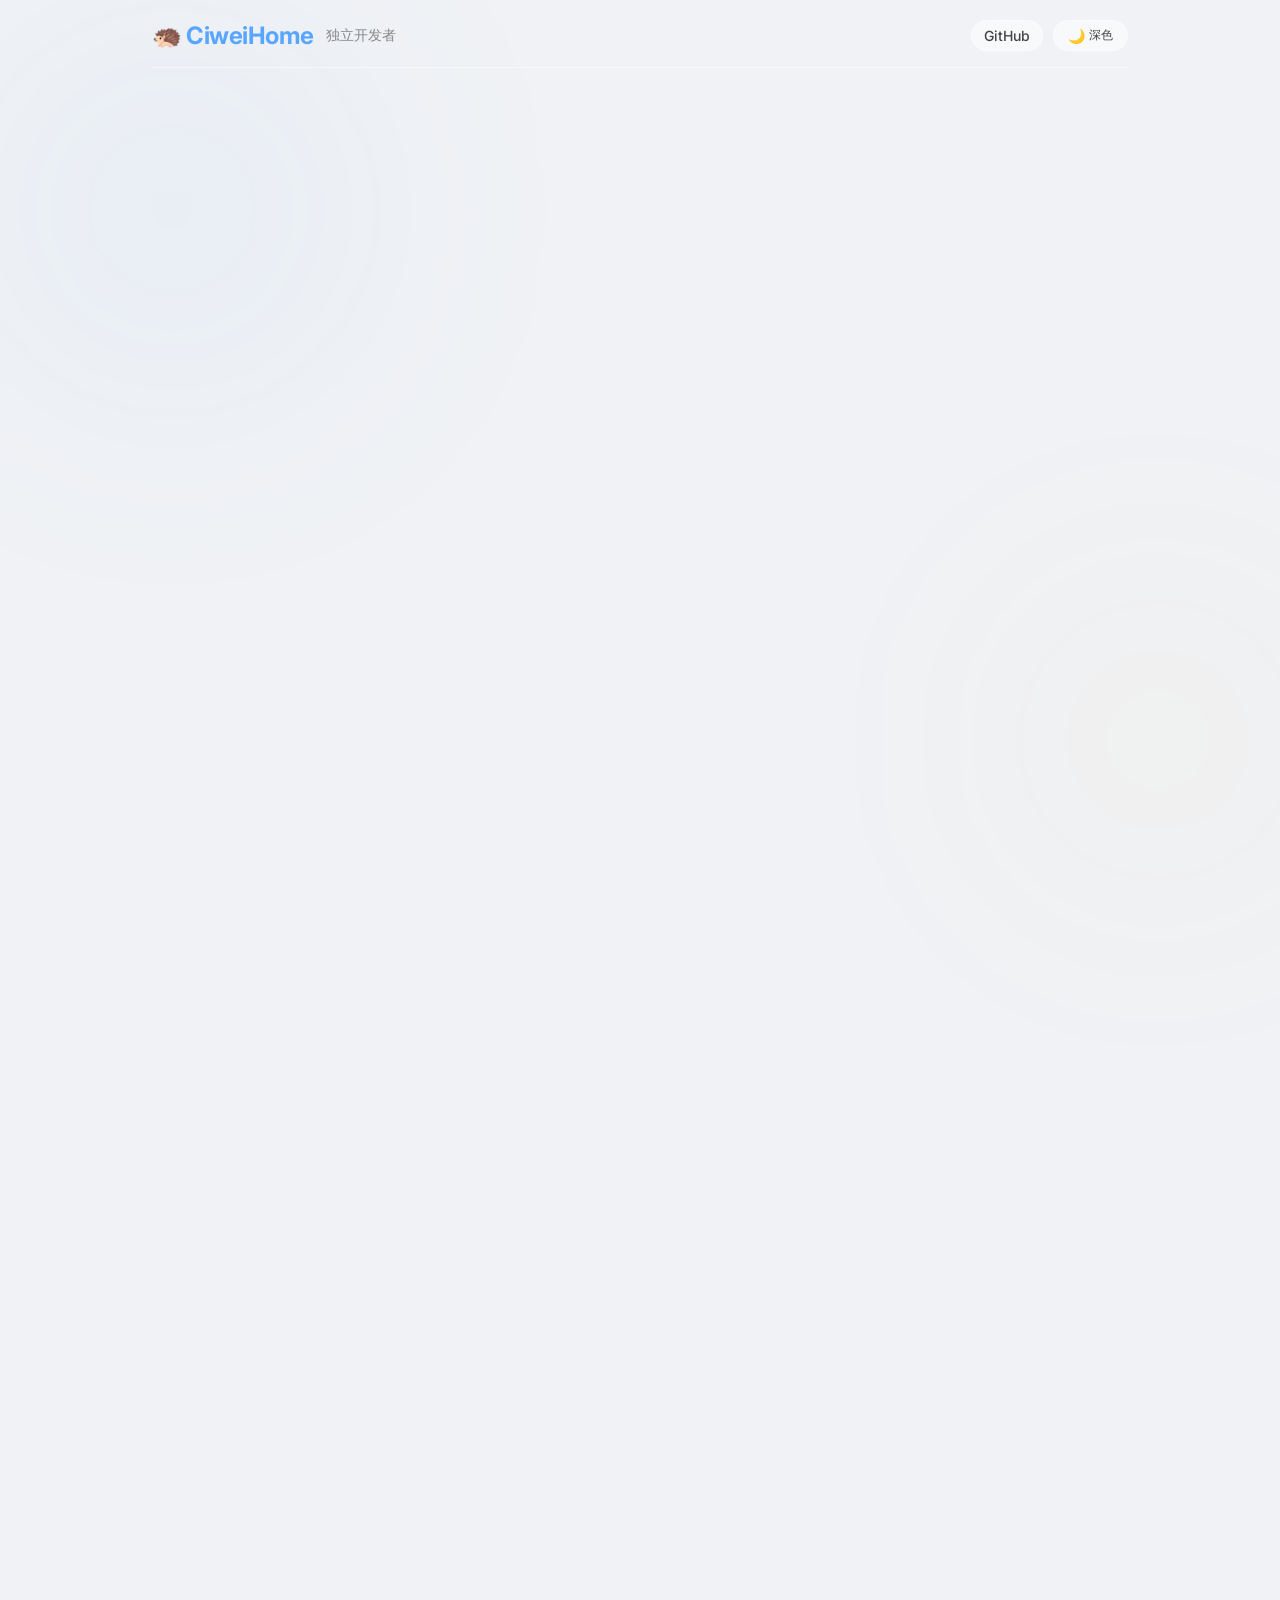
==== index.html @ 979242e8 "Add files via upload" ====
<!DOCTYPE html>
<html lang="zh-CN">
<head>
    <meta charset="UTF-8">
    <meta name="viewport" content="width=device-width, initial-scale=1.0">
    <title>CiweiHome</title>

    <link rel="preconnect" href="https://fonts.googleapis.com" />
    <link rel="preconnect" href="https://fonts.gstatic.com" crossorigin />
    <link href="https://fonts.googleapis.com/css2?family=Inter:opsz,wght@14..32,300;14..32,400;14..32,500;14..32,600;14..32,700&display=swap" rel="stylesheet" />

    <script src="https://cdnjs.cloudflare.com/ajax/libs/gsap/3.12.5/gsap.min.js" defer></script>
    <script src="https://cdnjs.cloudflare.com/ajax/libs/gsap/3.12.5/ScrollTrigger.min.js" defer></script>

    <style>
        :root {
            --bg-body: #f0f2f5;
            --text-primary: #1a1a2e;
            --text-secondary: #444;
            --text-muted: #888;
            --card-bg: rgba(255, 255, 255, 0.75);
            --card-border: rgba(255, 255, 255, 0.5);
            --card-shadow: 0 8px 32px rgba(0, 0, 0, 0.06);
            --card-hover-shadow: 0 16px 48px rgba(0, 0, 0, 0.10);
            --glass-bg: rgba(255, 255, 255, 0.5);
            --glass-border: rgba(255, 255, 255, 0.4);
            --accent: #58a6ff;
            --accent-glow: rgba(88, 166, 255, 0.25);
            --pinned-tag-bg: rgba(0, 0, 0, 0.06);
            --pinned-tag-text: #888;
            --radius-sm: 12px;
            --radius-md: 16px;
            --radius-lg: 24px;
            --transition-base: 0.3s cubic-bezier(0.4, 0, 0.2, 1);
            --transition-spring: 0.6s cubic-bezier(0.34, 1.56, 0.64, 1);
            --max-width: 1024px;
            --font-family: 'Inter', -apple-system, 'PingFang SC', 'Segoe UI', Roboto, sans-serif;
            --section-gap: 56px;
        }

        [data-theme="dark"] {
            --bg-body: #0a0a0f;
            --text-primary: #ffffff;
            --text-secondary: rgba(255, 255, 255, 0.75);
            --text-muted: rgba(255, 255, 255, 0.4);
            --card-bg: rgba(255, 255, 255, 0.05);
            --card-border: rgba(255, 255, 255, 0.06);
            --card-shadow: 0 8px 32px rgba(0, 0, 0, 0.3);
            --card-hover-shadow: 0 16px 48px rgba(0, 0, 0, 0.5);
            --glass-bg: rgba(255, 255, 255, 0.04);
            --glass-border: rgba(255, 255, 255, 0.06);
            --pinned-tag-bg: rgba(255, 255, 255, 0.06);
            --pinned-tag-text: rgba(255, 255, 255, 0.4);
        }

        * { margin: 0; padding: 0; box-sizing: border-box; }
        html { scroll-behavior: smooth; }

        body {
            font-family: var(--font-family);
            background: var(--bg-body);
            color: var(--text-primary);
            min-height: 100vh;
            padding-bottom: 20px;
            transition: background 0.5s cubic-bezier(0.22, 1, 0.36, 1),
                        color 0.5s cubic-bezier(0.22, 1, 0.36, 1);
            -webkit-font-smoothing: antialiased;
            overflow-x: hidden;
        }

        .bg-glow {
            position: fixed;
            top: 0;
            left: 0;
            width: 100%;
            height: 100%;
            z-index: 0;
            pointer-events: none;
        }
        .bg-glow::before,
        .bg-glow::after {
            content: '';
            position: absolute;
            border-radius: 50%;
            filter: blur(120px);
            opacity: 0.5;
            transition: all 2s ease;
        }
        .bg-glow::before {
            width: 600px;
            height: 600px;
            top: -10%;
            left: -10%;
            background: radial-gradient(circle, rgba(88, 166, 255, 0.15) 0%, transparent 70%);
        }
        .bg-glow::after {
            width: 500px;
            height: 500px;
            bottom: -10%;
            right: -10%;
            background: radial-gradient(circle, rgba(255, 180, 60, 0.10) 0%, transparent 70%);
        }
        [data-theme="dark"] .bg-glow::before {
            background: radial-gradient(circle, rgba(88, 166, 255, 0.20) 0%, transparent 70%);
        }
        [data-theme="dark"] .bg-glow::after {
            background: radial-gradient(circle, rgba(255, 180, 60, 0.12) 0%, transparent 70%);
        }

        .container {
            position: relative;
            z-index: 1;
            max-width: var(--max-width);
            margin: 0 auto;
            padding: 0 24px 80px;
        }

        .header {
            display: flex;
            flex-wrap: wrap;
            align-items: center;
            justify-content: space-between;
            gap: 12px;
            padding: 20px 0 16px;
            border-bottom: 1px solid var(--card-border);
            margin-bottom: 32px;
            transition: border-color 0.5s ease;
        }
        .header-left {
            display: flex;
            align-items: center;
            gap: 12px;
        }
        .header-left .logo {
            font-size: 24px;
            font-weight: 700;
            letter-spacing: -0.02em;
            color: var(--text-primary);
            transition: color 0.5s ease;
        }
        .header-left .logo span { color: var(--accent); }
        .header-left .tagline {
            font-size: 14px;
            color: var(--text-muted);
            font-weight: 400;
            transition: color 0.5s ease;
        }
        .header-right {
            display: flex;
            align-items: center;
            gap: 10px;
        }
        .header-right a {
            color: var(--text-secondary);
            text-decoration: none;
            font-size: 14px;
            font-weight: 500;
            padding: 6px 12px;
            border-radius: 30px;
            background: var(--glass-bg);
            border: 1px solid var(--glass-border);
            transition: all var(--transition-base);
            backdrop-filter: blur(12px);
        }
        .header-right a:hover {
            background: var(--card-bg);
            border-color: var(--accent);
            color: var(--text-primary);
            transform: translateY(-1px);
        }

        .theme-toggle {
            background: var(--glass-bg);
            border: 1px solid var(--glass-border);
            border-radius: 30px;
            padding: 6px 14px;
            cursor: pointer;
            font-size: 14px;
            color: var(--text-secondary);
            transition: all var(--transition-base);
            font-family: inherit;
            backdrop-filter: blur(12px);
            display: flex;
            align-items: center;
            gap: 4px;
        }
        .theme-toggle:hover {
            background: var(--card-bg);
            border-color: var(--accent);
            color: var(--text-primary);
        }
        .theme-toggle:active { transform: scale(0.93); }
        .theme-toggle .theme-label { font-size: 12px; font-weight: 500; }

        .hero {
            padding: 40px 0 48px;
            text-align: center;
            position: relative;
        }
        .hero-avatar {
            width: 96px;
            height: 96px;
            border-radius: 50%;
            object-fit: cover;
            border: 3px solid var(--card-border);
            box-shadow: 0 8px 32px rgba(0, 0, 0, 0.08);
            transition: all var(--transition-spring);
            cursor: pointer;
            background: var(--bg-body);
        }
        .hero-avatar:hover {
            transform: scale(1.05);
            box-shadow: 0 12px 48px rgba(0, 0, 0, 0.15);
        }
        .hero-title {
            font-size: clamp(40px, 8vw, 80px);
            font-weight: 700;
            letter-spacing: -0.03em;
            line-height: 1.05;
            margin-top: 16px;
            color: var(--text-primary);
            transition: color 0.5s ease;
        }
        .hero-title .highlight {
            background: linear-gradient(135deg, var(--accent), #ffb347);
            -webkit-background-clip: text;
            -webkit-text-fill-color: transparent;
            background-clip: text;
        }
        .hero-sub {
            font-size: clamp(16px, 2vw, 22px);
            color: var(--text-secondary);
            margin-top: 8px;
            font-weight: 400;
            transition: color 0.5s ease;
        }
        .hero-signature {
            max-width: 640px;
            margin: 20px auto 0;
            font-size: 15px;
            line-height: 1.8;
            color: var(--text-secondary);
            transition: color 0.5s ease;
        }
        .hero-signature img {
            max-width: 100%;
            max-height: 300px;
            border-radius: var(--radius-md);
            margin: 8px 0;
        }
        .hero-social {
            display: flex;
            flex-wrap: wrap;
            justify-content: center;
            gap: 12px;
            margin-top: 24px;
        }
        .hero-social a {
            padding: 8px 20px;
            border-radius: 40px;
            background: var(--glass-bg);
            border: 1px solid var(--glass-border);
            color: var(--text-secondary);
            text-decoration: none;
            font-size: 14px;
            font-weight: 500;
            transition: all var(--transition-base);
            backdrop-filter: blur(12px);
            cursor: pointer;
        }
        .hero-social a:hover {
            background: var(--card-bg);
            border-color: var(--accent);
            color: var(--text-primary);
            transform: translateY(-2px);
            box-shadow: 0 8px 24px rgba(0, 0, 0, 0.06);
        }

        .section-title {
            font-size: 14px;
            font-weight: 600;
            letter-spacing: 0.04em;
            text-transform: uppercase;
            color: var(--text-muted);
            margin-top: var(--section-gap);
            margin-bottom: 20px;
            transition: color 0.5s ease;
        }
        .section-title .count { font-weight: 400; opacity: 0.6; }
        .section-title:first-of-type { margin-top: 0; }

        .works-grid {
            display: grid;
            grid-template-columns: 1fr 1fr;
            gap: 24px;
        }
        @media (max-width: 720px) {
            .works-grid { grid-template-columns: 1fr; gap: 18px; }
        }

        .work-card {
            background: var(--card-bg);
            border: 1px solid var(--card-border);
            border-radius: var(--radius-lg);
            padding: 24px 24px 22px;
            backdrop-filter: blur(20px);
            box-shadow: var(--card-shadow);
            transition: all var(--transition-spring);
            cursor: default;
            position: relative;
            overflow: hidden;
        }
        .work-card:hover {
            transform: translateY(-6px);
            box-shadow: var(--card-hover-shadow);
            border-color: var(--accent);
        }
        .work-card:active { transform: scale(0.97); transition-duration: 0.08s; }

        .work-card .work-cover {
            width: 100%;
            aspect-ratio: 16 / 9;
            object-fit: contain;
            background: var(--bg-body);
            border-radius: var(--radius-sm);
            margin-bottom: 14px;
            transition: transform var(--transition-base);
            cursor: pointer;
            display: block;
        }
        .work-card:hover .work-cover { transform: scale(1.02); }

        .work-card .work-name {
            font-size: 20px;
            font-weight: 600;
            color: var(--text-primary);
            transition: color 0.5s ease;
        }
        .work-card .work-tags {
            font-size: 13px;
            color: var(--text-muted);
            margin-top: 2px;
            transition: color 0.5s ease;
        }
        .work-card .work-desc {
            font-size: 14px;
            color: var(--text-secondary);
            line-height: 1.6;
            margin-top: 8px;
            transition: color 0.5s ease;
        }
        .work-card .work-actions {
            display: flex;
            flex-wrap: wrap;
            align-items: center;
            gap: 10px;
            margin-top: 16px;
        }
        .work-link {
            display: inline-flex;
            align-items: center;
            gap: 6px;
            padding: 10px 24px;
            border-radius: 40px;
            font-size: 14px;
            font-weight: 500;
            border: none;
            cursor: pointer;
            text-decoration: none;
            transition: all var(--transition-base);
            font-family: inherit;
            background: var(--accent);
            color: #fff;
        }
        .work-link:hover {
            background: #4a8edb;
            box-shadow: 0 4px 20px var(--accent-glow);
            transform: translateY(-2px);
        }
        .work-link:active { transform: scale(0.93); }
        .work-link.loading {
            background: #555;
            cursor: wait;
            pointer-events: none;
        }

        .platform-switcher {
            display: flex;
            align-items: center;
            gap: 6px;
            font-size: 12px;
            color: var(--text-muted);
            background: var(--glass-bg);
            padding: 4px 12px 4px 14px;
            border-radius: 20px;
            border: 1px solid var(--card-border);
            cursor: pointer;
            transition: all var(--transition-base);
            backdrop-filter: blur(8px);
            user-select: none;
            font-family: inherit;
        }
        .platform-switcher:hover {
            border-color: var(--accent);
            background: var(--card-bg);
            transform: translateY(-1px);
        }
        .platform-switcher:active { transform: scale(0.92); }
        .platform-switcher .dot {
            width: 8px;
            height: 8px;
            border-radius: 50%;
            display: inline-block;
            flex-shrink: 0;
            transition: all 0.3s;
        }
        .platform-switcher .dot.netlify { background: #00ad9f; }
        .platform-switcher .dot.github { background: #6e5494; }
        .platform-switcher .label {
            font-weight: 500;
            font-size: 12px;
            color: var(--text-secondary);
        }
        .platform-switcher .arrow {
            font-size: 10px;
            color: var(--text-muted);
            display: inline-block;
            transition: transform 0.3s ease;
        }
        .platform-switcher:hover .arrow { transform: translateX(3px) rotate(180deg); }

        @keyframes pulseDot {
            0% { transform: scale(1); }
            50% { transform: scale(1.6); }
            100% { transform: scale(1); }
        }
        .platform-switcher .dot.switching { animation: pulseDot 0.4s ease; }

        .fallback-link {
            font-size: 11px;
            color: var(--text-muted);
            text-decoration: none;
            border-bottom: 1px dotted var(--text-muted);
            transition: all var(--transition-base);
            cursor: pointer;
        }
        .fallback-link:hover {
            color: var(--text-secondary);
            border-color: var(--text-secondary);
        }

        /* ===== 平台控制：隐藏被禁用的平台元素 ===== */
        .platform-hidden {
            display: none !important;
        }

        /* ===== 朋友圈预览（从 CiweiBlog 加载） ===== */
        .recent-posts {
            margin: 6px 0 14px;
            padding: 12px 14px;
            background: var(--glass-bg);
            border-radius: var(--radius-sm);
            border: 1px solid var(--card-border);
            transition: all var(--transition-base);
        }
        .recent-posts:hover {
            background: var(--card-bg);
            border-color: var(--accent);
            box-shadow: 0 2px 8px rgba(0, 0, 0, 0.04);
        }
        .recent-posts .rp-title {
            font-size: 12px;
            color: var(--text-muted);
            font-weight: 500;
            letter-spacing: 0.3px;
            margin-bottom: 6px;
        }
        .recent-posts .rp-item {
            display: flex;
            justify-content: space-between;
            align-items: center;
            padding: 5px 0;
            font-size: 14px;
            color: var(--text-secondary);
            text-decoration: none;
            border-bottom: 1px dashed var(--card-border);
            transition: all var(--transition-base);
            border-radius: 6px;
            position: relative;
            cursor: pointer;
        }
        .recent-posts .rp-item:last-child { border-bottom: none; }
        .recent-posts .rp-item::before {
            content: '→';
            position: absolute;
            left: -2px;
            opacity: 0;
            transition: all var(--transition-base);
            transform: translateX(-6px);
            color: var(--accent);
        }
        .recent-posts .rp-item:hover {
            color: var(--text-primary);
            padding-left: 16px;
            background: var(--card-bg);
            border-radius: 6px;
        }
        .recent-posts .rp-item:hover::before {
            opacity: 1;
            transform: translateX(0);
        }
        .recent-posts .rp-item .rp-date {
            font-size: 12px;
            color: var(--text-muted);
            flex-shrink: 0;
            margin-left: 12px;
            transition: color var(--transition-base);
        }
        .recent-posts .rp-item:hover .rp-date { color: var(--text-muted); }
        .recent-posts .rp-empty {
            font-size: 13px;
            color: var(--text-muted);
            text-align: center;
            padding: 8px 0;
        }
        .recent-posts .rp-loading {
            font-size: 13px;
            color: var(--text-muted);
            text-align: center;
            padding: 8px 0;
            animation: pulseText 1.5s ease-in-out infinite;
        }
        @keyframes pulseText {
            0%, 100% { opacity: 0.6; }
            50% { opacity: 1; }
        }

        .modal,
        .qr-modal {
            display: none;
            position: fixed;
            top: 0;
            left: 0;
            width: 100%;
            height: 100%;
            z-index: 9999;
            align-items: center;
            justify-content: center;
            cursor: pointer;
            padding: 20px;
            animation: fadeIn 0.3s ease;
            backdrop-filter: blur(6px);
        }
        .modal.active,
        .qr-modal.active { display: flex; }

        .modal { background: rgba(0, 0, 0, 0.85); }
        .qr-modal { background: rgba(0, 0, 0, 0.75); }

        .modal img {
            max-width: 90%;
            max-height: 90%;
            object-fit: contain;
            border-radius: 8px;
            box-shadow: 0 20px 60px rgba(0, 0, 0, 0.8);
            animation: scaleIn 0.35s cubic-bezier(0.22, 1, 0.36, 1);
        }
        .modal .close-hint {
            position: fixed;
            bottom: 30px;
            left: 50%;
            transform: translateX(-50%);
            color: rgba(255, 255, 255, 0.4);
            font-size: 14px;
            letter-spacing: 0.5px;
            pointer-events: none;
        }

        .qr-modal .qr-content {
            background: var(--card-bg);
            border-radius: 16px;
            padding: 24px 24px 20px;
            max-width: 360px;
            width: 100%;
            text-align: center;
            box-shadow: 0 20px 60px rgba(0, 0, 0, 0.3);
            animation: scaleIn 0.3s cubic-bezier(0.22, 1, 0.36, 1);
            cursor: default;
            backdrop-filter: blur(20px);
            border: 1px solid var(--card-border);
        }
        .qr-modal .qr-content .qr-label {
            font-size: 16px;
            font-weight: 600;
            color: var(--text-primary);
            margin-bottom: 12px;
        }
        .qr-modal .qr-content img {
            width: 100%;
            max-width: 280px;
            aspect-ratio: 1 / 1;
            object-fit: contain;
            border-radius: 8px;
            display: block;
            margin: 0 auto;
        }
        .qr-modal .qr-content .qr-close-hint {
            margin-top: 12px;
            font-size: 13px;
            color: var(--text-muted);
        }

        .modal.closing { animation: fadeOut 0.25s ease forwards; }
        .modal.closing img { animation: scaleOut 0.25s ease forwards; }
        .qr-modal.closing { animation: fadeOut 0.2s ease forwards; }

        @keyframes fadeIn { from { opacity: 0; } to { opacity: 1; } }
        @keyframes fadeOut { from { opacity: 1; } to { opacity: 0; } }
        @keyframes scaleIn { from { transform: scale(0.85); opacity: 0; } to { transform: scale(1); opacity: 1; } }
        @keyframes scaleOut { from { transform: scale(1); opacity: 1; } to { transform: scale(0.85); opacity: 0; } }

        .footer {
            margin-top: 48px;
            padding: 20px 0 10px;
            border-top: 1px solid var(--card-border);
            font-size: 13px;
            color: var(--text-muted);
            text-align: center;
            transition: all 0.5s ease;
            letter-spacing: 0.3px;
        }
        .footer .heart {
            color: #ef4444;
            display: inline-block;
            animation: heartbeat 1.8s ease-in-out infinite;
        }
        @keyframes heartbeat {
            0%, 100% { transform: scale(1); }
            15% { transform: scale(1.2); }
            30% { transform: scale(1); }
            45% { transform: scale(1.15); }
            60% { transform: scale(1); }
        }

        .reveal { opacity: 0; transform: translateY(40px); }

        .empty-state {
            text-align: center;
            padding: 32px 20px;
            color: var(--text-muted);
            background: var(--card-bg);
            border: 1px solid var(--card-border);
            border-radius: var(--radius-lg);
            backdrop-filter: blur(12px);
            transition: all 0.5s ease;
        }
        .empty-state .empty-icon { font-size: 32px; margin-bottom: 6px; }
        .empty-state .empty-text { font-size: 14px; }

        /* ================================================================
           关于本站 模态框（高级感版本）
        ================================================================ */
        .about-modal {
            display: none;
            position: fixed;
            top: 0;
            left: 0;
            width: 100%;
            height: 100%;
            background: rgba(0, 0, 0, 0.55);
            backdrop-filter: blur(16px);
            -webkit-backdrop-filter: blur(16px);
            z-index: 9999;
            align-items: center;
            justify-content: center;
            padding: 20px;
            animation: fadeIn 0.3s ease;
        }
        .about-modal.active {
            display: flex;
        }

        .about-modal-content {
            background: var(--card-bg);
            backdrop-filter: blur(24px);
            -webkit-backdrop-filter: blur(24px);
            border: 1px solid var(--card-border);
            border-radius: var(--radius-lg);
            max-width: 420px;
            width: 100%;
            max-height: 80vh;
            overflow-y: auto;
            padding: 28px 30px 24px;
            box-shadow: 
                0 20px 60px rgba(0, 0, 0, 0.15),
                inset 0 1px 0 rgba(255, 255, 255, 0.3);
            animation: scaleIn 0.3s cubic-bezier(0.22, 1, 0.36, 1);
            position: relative;
        }
        [data-theme="dark"] .about-modal-content {
            box-shadow: 
                0 20px 60px rgba(0, 0, 0, 0.5),
                inset 0 1px 0 rgba(255, 255, 255, 0.05);
        }

        .about-modal-content::-webkit-scrollbar {
            width: 3px;
        }
        .about-modal-content::-webkit-scrollbar-thumb {
            background: var(--text-muted);
            border-radius: 4px;
        }
        .about-modal-content::-webkit-scrollbar-track {
            background: transparent;
        }

        .about-modal-header {
            display: flex;
            align-items: center;
            justify-content: space-between;
            margin-bottom: 18px;
            flex-shrink: 0;
            padding-bottom: 12px;
            border-bottom: 1px solid var(--border-color);
        }
        .about-modal-title {
            font-size: 18px;
            font-weight: 700;
            color: var(--text-primary);
        }
        .about-modal-close {
            background: none;
            border: none;
            font-size: 20px;
            color: var(--text-muted);
            cursor: pointer;
            padding: 4px 8px;
            border-radius: 8px;
            transition: all 0.2s;
            font-family: inherit;
        }
        .about-modal-close:hover {
            background: var(--bg-body);
            color: var(--text-primary);
        }

        .about-modal-body {
            color: var(--text-secondary);
        }

        .about-section {
            margin-bottom: 18px;
        }
        .about-section:last-of-type {
            margin-bottom: 0;
        }

        .about-section-label {
            font-size: 12px;
            font-weight: 600;
            letter-spacing: 0.04em;
            text-transform: uppercase;
            color: var(--text-muted);
            margin-bottom: 8px;
        }

        .about-tag-list {
            display: flex;
            flex-direction: column;
            gap: 6px;
        }

        .about-tag {
            display: block;
            font-size: 13px;
            color: var(--text-secondary);
            background: var(--bg-body);
            padding: 6px 14px;
            border-radius: 8px;
            border: 1px solid var(--border-color);
            transition: all 0.2s;
        }
        .about-tag:hover {
            border-color: var(--accent);
            background: var(--card-bg);
        }

        .about-link-list {
            display: flex;
            flex-direction: column;
            gap: 6px;
        }

        .about-link {
            display: block;
            font-size: 13px;
            font-weight: 500;
            color: var(--accent);
            text-decoration: none;
            padding: 6px 14px;
            border-radius: 8px;
            background: var(--bg-body);
            border: 1px solid var(--border-color);
            transition: all 0.25s;
        }
        .about-link:hover {
            background: var(--accent);
            color: #fff;
            border-color: var(--accent);
            transform: translateX(4px);
        }

        .about-footer {
            border-top: 1px solid var(--border-color);
            padding-top: 14px;
            margin-top: 6px;
        }
        .about-footer p {
            font-size: 12px;
            color: var(--text-muted);
            line-height: 1.6;
        }

        /* 源码仓库区域分组 */
        .about-repo-group {
            display: flex;
            flex-direction: column;
            gap: 4px;
            margin-top: 2px;
        }
        .about-repo-label {
            font-size: 11px;
            font-weight: 500;
            color: var(--text-muted);
            letter-spacing: 0.04em;
            text-transform: uppercase;
            margin-top: 4px;
        }
        .about-repo-label:first-of-type {
            margin-top: 0;
        }

        @keyframes scaleIn {
            from {
                opacity: 0;
                transform: scale(0.92) translateY(12px);
            }
            to {
                opacity: 1;
                transform: scale(1) translateY(0);
            }
        }

        @media (max-width: 600px) {
            .container { padding: 0 16px 60px; }
            .header { padding: 14px 0 12px; }
            .header-left .logo { font-size: 19px; }
            .header-left .tagline { font-size: 12px; }
            .header-right a { font-size: 12px; padding: 4px 10px; }
            .theme-toggle { padding: 4px 10px; font-size: 12px; }
            .theme-toggle .theme-label { font-size: 11px; }
            .hero { padding: 20px 0 28px; }
            .hero-avatar { width: 72px; height: 72px; }
            .hero-signature { font-size: 14px; line-height: 1.7; }
            .section-title { font-size: 12px; margin-top: 40px; margin-bottom: 14px; }
            .work-card { padding: 16px 16px 18px; }
            .work-card .work-name { font-size: 17px; }
            .work-card .work-actions { flex-direction: column; align-items: stretch; }
            .work-link { justify-content: center; }
            .platform-switcher { justify-content: center; padding: 6px 12px; }
            .recent-posts .rp-item { font-size: 13px; flex-wrap: wrap; }
            .about-modal-content { max-height: 85vh; padding: 20px 18px 18px; }
        }
        @media (max-width: 400px) {
            .hero-title { font-size: 32px; }
            .hero-social a { font-size: 12px; padding: 6px 14px; }
            .work-card .work-desc { font-size: 13px; }
        }

        @media (prefers-reduced-motion: reduce) {
            * { animation-duration: 0.01ms !important; transition-duration: 0.01ms !important; }
            .reveal { opacity: 1 !important; transform: none !important; }
        }
    </style>
</head>
<body>

    <div class="bg-glow"></div>

    <div class="container">

        <header class="header">
            <div class="header-left">
                <div class="logo">🦔 <span>CiweiHome</span></div>
                <span class="tagline" id="headerTagline">独立开发者</span>
            </div>
            <div class="header-right">
                <a href="https://github.com/xiaociwei01" target="_blank">GitHub</a>
                <button class="theme-toggle" id="themeToggle" title="切换主题">
                    <span id="themeIcon">🌙</span>
                    <span class="theme-label" id="themeLabel">深色</span>
                </button>
            </div>
        </header>

        <section class="hero">
            <img class="hero-avatar reveal" id="heroAvatar" src="ciweitouxiang.jpg" alt="小刺猬头像" loading="lazy" onclick="openAvatarModal()" />
            <h1 class="hero-title reveal">
                <span class="highlight" id="heroTitle">LouFoong</span>
            </h1>
            <p class="hero-sub reveal" id="heroSub">独立开发者</p>
            <div class="hero-signature reveal" id="heroSignature">
                <p>欢迎来看我的站点</p>
                <p>本站点使用 Netlify 和 GitHub Pages 作为加载服务 加载服务可系统检测 也可手动选择</p>
                <p>本站点使用 HTML+CSS+JavaScript 语言开发 评论系统由 Cusdis 实现</p>
                <p>加载速度有点慢 请耐心等等 谅解一下</p>
            </div>
            <div class="hero-social reveal">
                <a id="socialWechat">💬 微信</a>
                <a id="socialQQ">🐧 QQ</a>
            </div>
        </section>

        <!-- ===== 作品区（硬编码） ===== -->
        <div class="section-title reveal">🧰 我的作品</div>
        <div class="works-grid" id="worksGrid">
            <!-- 由 JS 硬编码渲染 -->
        </div>

        <!-- ===== 朋友圈区（从 CiweiBlog 加载） ===== -->
        <div class="section-title reveal">🦔 开发者的小朋友圈</div>
        <div class="works-grid" id="friendsGrid">
            <div class="work-card reveal" id="work-friends" style="grid-column:1/-1;">
                <div class="work-cover" onclick="openImageModal(this)">
                    <img src="FriendQuan.jpg" alt="朋友圈封面图" loading="lazy" style="width:100%;height:100%;object-fit:cover;border-radius:var(--radius-sm);">
                </div>
                <div class="work-body" style="padding-top:14px;">
                    <div class="work-name">📝 开发者的小朋友圈</div>
                    <div class="work-tags">偶尔写写 记录日常</div>
                    <div class="recent-posts" id="recentPosts">
                        <div class="rp-title">📖 最近更新</div>
                        <div class="rp-loading">加载中...</div>
                    </div>
                    <div class="work-actions">
                        <button class="work-link" id="btn-friends" onclick="handleNavigate('friends')">
                            📝 进入朋友圈
                        </button>
                        <div class="platform-switcher" id="switcher-friends" onclick="togglePlatform('friends')" title="点击切换平台">
                            <span class="dot netlify" id="dot-friends"></span>
                            <span class="label" id="label-friends">Netlify</span>
                            <span class="arrow">⇄</span>
                        </div>
                    </div>
                    <div style="margin-top:6px;font-size:12px;color:var(--text-muted);display:flex;gap:12px;flex-wrap:wrap;">
                        <span>📡 <span id="primary-label-friends">主: Netlify</span></span>
                        <a href="#" id="fallback-link-friends" class="fallback-link" onclick="directNavigate('friends', 'fallback'); return false;">🔁 备用: GitHub Pages</a>
                    </div>
                </div>
            </div>
        </div>

        <!-- ===== 页脚 ===== -->
        <div class="footer reveal">
            <span class="heart">✦</span> CiweiHome · 2026
            <span style="margin:0 10px;color:var(--text-muted);">|</span>
            <a href="javascript:void(0)" onclick="openAboutModal()" style="color:var(--text-muted);text-decoration:none;transition:color 0.3s;cursor:pointer;" onmouseover="this.style.color='var(--accent)'" onmouseout="this.style.color='var(--text-muted)'">关于本站</a>
            <span class="heart">✦</span>
        </div>

    </div>

    <!-- ===== 图片放大模态框 ===== -->
    <div class="modal" id="imageModal" onclick="closeImageModal()">
        <img id="modalImage" src="" alt="大图">
        <div class="close-hint">点击任意处关闭</div>
    </div>

    <!-- ===== 二维码模态框 ===== -->
    <div class="qr-modal" id="qrModal" onclick="closeQR()">
        <div class="qr-content" onclick="event.stopPropagation()">
            <div class="qr-label" id="qrLabel">微信二维码</div>
            <img id="qrImage" src="" alt="二维码">
            <div class="qr-close-hint">点击任意处关闭</div>
        </div>
    </div>

   <!-- ===== 关于本站 模态框 ===== -->
<div class="about-modal" id="aboutModal" onclick="closeAboutModal(event)">
    <div class="about-modal-content" onclick="event.stopPropagation()">
        <div class="about-modal-header">
            <span class="about-modal-title">🦔 关于本站</span>
            <button class="about-modal-close" onclick="closeAboutModal()">✕</button>
        </div>
        <div class="about-modal-body">

            <!-- 站点信息 -->
            <div class="about-section">
                <p style="font-size:16px;font-weight:600;color:var(--text-primary);">刺猬之家 · CiweiHome</p>
                <p style="font-size:14px;color:var(--text-secondary);">独立开发者 · LouFoong</p>
            </div>

            <!-- 技术栈（竖向） -->
            <div class="about-section">
                <div class="about-section-label">🛠️ 技术栈</div>
                <div class="about-tag-list">
                    <span class="about-tag">页面：HTML + CSS + JavaScript</span>
                    <span class="about-tag">数据接口：GitHub REST API</span>
                    <span class="about-tag">评论：Cusdis</span>
                    <span class="about-tag">滚动动画：GSAP + ScrollTrigger</span>
                </div>
            </div>

            <!-- 托管平台（竖向） -->
            <div class="about-section">
                <div class="about-section-label">📦 托管平台</div>
                <div class="about-tag-list">
                    <span class="about-tag">GitHub Pages</span>
                    <span class="about-tag">Netlify</span>
                </div>
            </div>

            <!-- 源码仓库（竖向） -->
            <div class="about-section">
                <div class="about-section-label">📂 源码GitHub仓库</div>
                <div class="about-link-list">
                    <a href="https://github.com/xiaociwei01/CiweiHome" target="_blank" class="about-link">CiweiHome（主站）</a>
                    <a href="https://github.com/xiaociwei01/CiweiBlog" target="_blank" class="about-link">CiweiBlog（博客后台）</a>
                    <a href="https://github.com/xiaociwei01/xiaotaiyang" target="_blank" class="about-link">3D太阳系</a>
                    <a href="https://github.com/xiaociwei01/diyue" target="_blank" class="about-link">3D地月系</a>
                </div>
                <p style="font-size:12px;color:var(--text-muted);margin-top:8px;line-height:1.6;">
                    CiweiHome 是本站的主页面 负责展示个人信息 作品和朋友圈入口 <br>
                    CiweiBlog 是后台管理系统 包含文章管理 写文章 详情页和评论功能 
                </p>
            </div>

            <!-- 底部 -->
            <div class="about-footer">
                <p>💡 本站为纯前端项目 所有数据通过 GitHub API 读写 代码开源于 GitHub</p>
            </div>

        </div>
    </div>
</div>

    <script>
        // ================================================================
        // 配置
        // ================================================================
        const BLOG_REPO = 'xiaociwei01/CiweiBlog';
        const BLOG_API = `https://api.github.com/repos/${BLOG_REPO}/contents/posts`;
        const DETAIL_PAGE = 'https://xiaociwei01.github.io/CiweiBlog/Xiangqingye.html';
        const THEME_KEY = 'ciwei_home_theme';
        const PLATFORM_FILE = 'platform.json';

        // ================================================================
        // 平台配置（从 platform.json 读取）
        // ================================================================
        let platformConfig = { netlify: true, github: true };

        // ================================================================
        // 硬编码作品
        // ================================================================
        const WORKS = [{
            id: 'solar',
            name: '3D太阳系',
            tags: 'Three.js · 开普勒轨道 · 哈勃望远镜 · 旅行者一号',
            desc: '真实光照 · 椭圆轨道 · 行星轴倾斜 · 土星环 · 破坏工具箱 · 哈勃望远镜模式 · 旅行者一号深空飞行轨迹路线图',
            cover: 'xiaotaiyang.jpg',
            primaryLink: 'https://xiaotaiyang.netlify.app',
            fallbackLink: 'https://xiaociwei01.github.io/xiaotaiyang/'
        }, {
            id: 'lunar',
            name: '3D地月系',
            tags: '开普勒轨道 · 月相 · ISS · 天宫空间站',
            desc: '地球开普勒公转 · 节气跳转 · 日食/月食实时检测 · 月相模拟 · ISS 与天宫双空间站 · 地轴倾斜',
            cover: 'diyue.jpg',
            primaryLink: 'https://diyue.netlify.app',
            fallbackLink: 'https://xiaociwei01.github.io/diyue/'
        }];

        const LINK_CONFIG = {
            solar: {
                primary: 'https://xiaotaiyang.netlify.app',
                fallback: 'https://xiaociwei01.github.io/xiaotaiyang/',
                selected: 'primary'
            },
            lunar: {
                primary: 'https://diyue.netlify.app',
                fallback: 'https://xiaociwei01.github.io/diyue/',
                selected: 'primary'
            },
            friends: {
                primary: 'https://ciweihome.netlify.app/FriendQuan.html',
                fallback: 'https://xiaociwei01.github.io/CiweiHome/FriendQuan.html',
                selected: 'primary'
            }
        };

        const $ = id => document.getElementById(id);
        const worksGrid = $('worksGrid');

        // ================================================================
        // 工具函数
        // ================================================================
        function buildCdnUrl(path) {
            if (!path) return '';
            if (path.startsWith('http://') || path.startsWith('https://')) return path;
            const localImages = ['xiaotaiyang.jpg', 'diyue.jpg', 'FriendQuan.jpg', 'ciweitouxiang.jpg', 'wechat_qr.jpg', 'qq_qr.jpg'];
            if (localImages.includes(path)) {
                return `https://xiaociwei01.github.io/CiweiHome/${path}`;
            }
            return `https://cdn.jsdelivr.net/gh/xiaociwei01/CiweiManager@main/${path}`;
        }

        // ================================================================
        // 获取当前可用的平台链接（受平台开关控制）
        // ================================================================
        function getAvailablePlatform(key) {
            const config = LINK_CONFIG[key];
            const primaryAvailable = platformConfig.netlify;
            const fallbackAvailable = platformConfig.github;

            if (primaryAvailable) {
                return { url: config.primary, label: 'Netlify', type: 'primary' };
            }
            if (fallbackAvailable) {
                return { url: config.fallback, label: 'GitHub Pages', type: 'fallback' };
            }
            return null;
        }

        function getCurrentLink(key) {
            const config = LINK_CONFIG[key];
            return config.selected === 'primary' ? config.primary : config.fallback;
        }

        function getCurrentPlatform(key) {
            const config = LINK_CONFIG[key];
            return config.selected === 'primary' ? 'Netlify' : 'GitHub Pages';
        }

        function updatePlatformUI(key) {
            const config = LINK_CONFIG[key];
            const isPrimary = config.selected === 'primary';
            const dot = document.getElementById('dot-' + key);
            const label = document.getElementById('label-' + key);
            const primaryLabel = document.getElementById('primary-label-' + key);

            const primaryAvailable = platformConfig.netlify;
            const fallbackAvailable = platformConfig.github;

            if (isPrimary && !primaryAvailable && fallbackAvailable) {
                config.selected = 'fallback';
            } else if (!isPrimary && !fallbackAvailable && primaryAvailable) {
                config.selected = 'primary';
            }

            const currentIsPrimary = config.selected === 'primary';
            if (dot) {
                dot.className = 'dot ' + (currentIsPrimary ? 'netlify' : 'github');
            }
            if (label) {
                label.textContent = currentIsPrimary ? 'Netlify' : 'GitHub Pages';
            }
            if (primaryLabel) {
                const mainLabel = currentIsPrimary ? 'Netlify' : 'GitHub Pages';
                primaryLabel.textContent = '主: ' + mainLabel;
            }

            const btn = document.getElementById('btn-' + key);
            if (btn) {
                const available = getAvailablePlatform(key);
                if (available) {
                    btn.onclick = function() {
                        window.open(available.url, '_blank');
                    };
                    btn.title = '当前目标: ' + available.label;
                }
            }

            const fallbackLink = document.getElementById('fallback-link-' + key);
            if (fallbackLink) {
                const fbLabel = currentIsPrimary ? 'GitHub Pages' : 'Netlify';
                const target = currentIsPrimary ? config.fallback : config.primary;
                const fbAvailable = currentIsPrimary ? fallbackAvailable : primaryAvailable;
                if (fbAvailable) {
                    fallbackLink.textContent = '🔁 备用: ' + fbLabel;
                    fallbackLink.href = target;
                    fallbackLink.onclick = function(e) {
                        e.preventDefault();
                        window.open(target, '_blank');
                    };
                    fallbackLink.classList.remove('platform-hidden');
                } else {
                    fallbackLink.classList.add('platform-hidden');
                }
            }
        }

        function togglePlatform(key) {
            const config = LINK_CONFIG[key];
            const primaryAvailable = platformConfig.netlify;
            const fallbackAvailable = platformConfig.github;

            if (!primaryAvailable && !fallbackAvailable) {
                return;
            }

            if (config.selected === 'primary') {
                if (!fallbackAvailable) {
                    return;
                }
                config.selected = 'fallback';
            } else {
                if (!primaryAvailable) {
                    return;
                }
                config.selected = 'primary';
            }

            const dot = document.getElementById('dot-' + key);
            if (dot) {
                dot.classList.add('switching');
                setTimeout(() => dot.classList.remove('switching'), 400);
            }

            updatePlatformUI(key);
            const btn = document.getElementById('btn-' + key);
            if (btn) {
                const available = getAvailablePlatform(key);
                if (available) {
                    btn.title = '当前目标: ' + available.label;
                }
            }
        }

        // ================================================================
        // 处理导航点击（受平台开关控制）
        // ================================================================
        function handleNavigate(key) {
            const available = getAvailablePlatform(key);
            if (available) {
                window.open(available.url, '_blank');
            } else {
                showToast('⚠️ 所有平台已禁用，无法跳转', 'error');
            }
        }

        // ================================================================
        // 直接跳转（受平台开关控制）
        // ================================================================
        function directNavigate(key, target) {
            const config = LINK_CONFIG[key];
            const primaryAvailable = platformConfig.netlify;
            const fallbackAvailable = platformConfig.github;

            let url;
            if (target === 'fallback') {
                if (!fallbackAvailable) {
                    showToast('⚠️ GitHub Pages 已禁用', 'error');
                    return;
                }
                url = config.fallback;
            } else {
                if (!primaryAvailable) {
                    showToast('⚠️ Netlify 已禁用', 'error');
                    return;
                }
                url = config.primary;
            }
            window.open(url, '_blank');
        }

        // ================================================================
        // 加载平台配置（从 CiweiBlog/platform.json）
        // ================================================================
        async function loadPlatformConfig() {
            try {
                const t = Date.now();
                const url = `https://raw.githubusercontent.com/${BLOG_REPO}/main/${PLATFORM_FILE}?t=${t}`;
                const res = await fetch(url, { cache: 'no-store' });
                if (res.ok) {
                    const config = await res.json();
                    platformConfig.netlify = config.netlify !== undefined ? config.netlify : true;
                    platformConfig.github = config.github !== undefined ? config.github : true;
                    console.log('✅ 平台配置已加载:', platformConfig);
                } else {
                    platformConfig = { netlify: true, github: true };
                    console.log('⚠️ platform.json 不存在，使用默认配置');
                }
                applyPlatformConfig();
            } catch (err) {
                console.warn('加载平台配置失败，使用默认配置', err);
                platformConfig = { netlify: true, github: true };
                applyPlatformConfig();
            }
        }

        // ================================================================
        // 应用平台配置（显示/隐藏对应的平台元素 + 最近更新区域）
        // ================================================================
        function applyPlatformConfig() {
            const workKeys = ['solar', 'lunar', 'friends'];

            workKeys.forEach(key => {
                const switcher = document.getElementById('switcher-' + key);
                const fallbackLink = document.getElementById('fallback-link-' + key);
                const primaryLabel = document.getElementById('primary-label-' + key);
                const btn = document.getElementById('btn-' + key);
                const actions = document.querySelector(key === 'friends' ? '#work-friends .work-actions' : `#work-${key} .work-actions`);

                const primaryAvailable = platformConfig.netlify;
                const fallbackAvailable = platformConfig.github;
                const anyAvailable = primaryAvailable || fallbackAvailable;

                if (!anyAvailable) {
                    if (switcher) switcher.classList.add('platform-hidden');
                    if (btn) btn.classList.add('platform-hidden');
                    if (fallbackLink) fallbackLink.classList.add('platform-hidden');
                    if (actions) actions.classList.add('platform-hidden');
                    if (primaryLabel) primaryLabel.textContent = '⚠️ 无可用平台';
                } else {
                    if (switcher) switcher.classList.remove('platform-hidden');
                    if (btn) btn.classList.remove('platform-hidden');
                    if (actions) actions.classList.remove('platform-hidden');

                    if (switcher) {
                        const currentIsPrimary = LINK_CONFIG[key]?.selected === 'primary';
                        if (currentIsPrimary && !primaryAvailable && fallbackAvailable) {
                            LINK_CONFIG[key].selected = 'fallback';
                        } else if (!currentIsPrimary && !fallbackAvailable && primaryAvailable) {
                            LINK_CONFIG[key].selected = 'primary';
                        }
                    }

                    if (btn) {
                        const available = getAvailablePlatform(key);
                        if (available) {
                            btn.onclick = function() {
                                window.open(available.url, '_blank');
                            };
                            btn.title = '当前目标: ' + available.label;
                            btn.classList.remove('platform-hidden');
                        }
                    }

                    if (fallbackLink) {
                        const config = LINK_CONFIG[key];
                        const isPrimary = config?.selected === 'primary';
                        const fbAvailable = isPrimary ? fallbackAvailable : primaryAvailable;
                        if (fbAvailable) {
                            const target = isPrimary ? config.fallback : config.primary;
                            const fbLabel = isPrimary ? 'GitHub Pages' : 'Netlify';
                            fallbackLink.textContent = '🔁 备用: ' + fbLabel;
                            fallbackLink.href = target;
                            fallbackLink.onclick = function(e) {
                                e.preventDefault();
                                if (!fbAvailable) {
                                    showToast('⚠️ 该平台已禁用', 'error');
                                    return;
                                }
                                window.open(target, '_blank');
                            };
                            fallbackLink.classList.remove('platform-hidden');
                        } else {
                            fallbackLink.classList.add('platform-hidden');
                        }
                    }

                    if (primaryLabel) {
                        const config = LINK_CONFIG[key];
                        const isPrimary = config?.selected === 'primary';
                        const mainLabel = isPrimary ? 'Netlify' : 'GitHub Pages';
                        if (isPrimary && !primaryAvailable && fallbackAvailable) {
                            primaryLabel.textContent = '主: GitHub Pages';
                        } else if (!isPrimary && !fallbackAvailable && primaryAvailable) {
                            primaryLabel.textContent = '主: Netlify';
                        } else {
                            primaryLabel.textContent = '主: ' + mainLabel;
                        }
                    }

                    updatePlatformUI(key);
                }
            });

            // ================================================================
            // 🆕 控制「最近更新」区域的显示（两个平台都关则隐藏）
            // ================================================================
            const recentPosts = document.getElementById('recentPosts');
            const anyAvailable = platformConfig.netlify || platformConfig.github;
            if (recentPosts) {
                if (!anyAvailable) {
                    recentPosts.classList.add('platform-hidden');
                    console.log('🔒 所有平台已禁用，隐藏最近更新');
                } else {
                    recentPosts.classList.remove('platform-hidden');
                    console.log('🔓 至少一个平台可用，显示最近更新');
                }
            }

            // 更新朋友圈的进入按钮
            const friendsBtn = document.getElementById('btn-friends');
            if (friendsBtn) {
                const available = getAvailablePlatform('friends');
                if (available) {
                    friendsBtn.onclick = function() {
                        window.open(available.url, '_blank');
                    };
                    friendsBtn.title = '当前目标: ' + available.label;
                }
            }
        }

        // ================================================================
        // Toast（用于显示禁用提示）
        // ================================================================
        function showToast(msg, type = 'success') {
            let toast = document.getElementById('customToast');
            if (!toast) {
                toast = document.createElement('div');
                toast.id = 'customToast';
                toast.style.cssText = `
                    position: fixed; bottom: 30px; left: 50%;
                    transform: translateX(-50%) translateY(80px);
                    background: var(--card-bg, rgba(255,255,255,0.85));
                    backdrop-filter: blur(20px);
                    border: 1px solid var(--border-color, rgba(0,0,0,0.06));
                    color: var(--text-primary, #1a1a2e);
                    padding: 12px 24px;
                    border-radius: 40px;
                    font-size: 14px;
                    font-weight: 500;
                    opacity: 0;
                    transition: all 0.35s cubic-bezier(0.22, 1, 0.36, 1);
                    pointer-events: none;
                    z-index: 2000;
                    box-shadow: 0 8px 32px rgba(0,0,0,0.08);
                    font-family: 'Inter', -apple-system, 'PingFang SC', sans-serif;
                `;
                if (type === 'error') {
                    toast.style.borderColor = '#ef4444';
                    toast.style.color = '#ef4444';
                }
                document.body.appendChild(toast);
            }
            toast.textContent = msg;
            toast.className = type === 'error' ? 'toast-error' : '';
            toast.style.borderColor = type === 'error' ? '#ef4444' : 'var(--border-color, rgba(0,0,0,0.06))';
            toast.style.color = type === 'error' ? '#ef4444' : 'var(--text-primary, #1a1a2e)';
            requestAnimationFrame(() => {
                toast.style.opacity = '1';
                toast.style.transform = 'translateX(-50%) translateY(0)';
            });
            clearTimeout(toast._timer);
            toast._timer = setTimeout(() => {
                toast.style.opacity = '0';
                toast.style.transform = 'translateX(-50%) translateY(80px)';
            }, 3000);
        }

        // ================================================================
        // 渲染作品（硬编码）
        // ================================================================
        function renderWorks() {
            let html = '';
            WORKS.forEach((work) => {
                const cfg = LINK_CONFIG[work.id];
                const isPrimary = cfg.selected === 'primary';
                const dotClass = isPrimary ? 'netlify' : 'github';
                const labelText = isPrimary ? 'Netlify' : 'GitHub Pages';

                html += `
                    <div class="work-card reveal" id="work-${work.id}">
                        <img class="work-cover" src="${work.cover}" alt="${work.name}展示图" loading="lazy" onclick="openImageModal(this.src)" />
                        <div class="work-name">${work.name}</div>
                        <div class="work-tags">${work.tags}</div>
                        <div class="work-desc">${work.desc}</div>
                        <div class="work-actions">
                            <button class="work-link" id="btn-${work.id}" onclick="handleNavigate('${work.id}')">🚀 进入</button>
                            <button class="platform-switcher" id="switcher-${work.id}" onclick="togglePlatform('${work.id}')" title="点击切换平台">
                                <span class="dot ${dotClass}" id="dot-${work.id}"></span>
                                <span class="label" id="label-${work.id}">${labelText}</span>
                                <span class="arrow">⇄</span>
                            </button>
                        </div>
                        <div style="margin-top:6px;font-size:12px;color:var(--text-muted);display:flex;gap:12px;flex-wrap:wrap;">
                            <span>📡 <span id="primary-label-${work.id}">主: ${labelText}</span></span>
                            <a href="#" id="fallback-link-${work.id}" class="fallback-link" onclick="directNavigate('${work.id}', 'fallback'); return false;">🔁 备用: ${labelText === 'Netlify' ? 'GitHub Pages' : 'Netlify'}</a>
                        </div>
                    </div>
                `;
            });

            worksGrid.innerHTML = html;

            WORKS.forEach((work) => {
                updatePlatformUI(work.id);
            });
        }

        // ================================================================
        // 加载朋友圈（从 CiweiBlog 读取 - 原版逻辑）
        // ================================================================
        async function fetchRecentPosts() {
            const container = document.getElementById('recentPosts');
            try {
                const res = await fetch(BLOG_API);
                if (!res.ok) throw new Error('无法读取文章列表');
                const files = await res.json();
                const posts = files.filter(f => f.name.endsWith('.md'));

                if (posts.length === 0) {
                    container.innerHTML = `
                        <div class="rp-title">📖 最近更新</div>
                        <div class="rp-empty">暂无动态 欢迎常来看看</div>
                    `;
                    return;
                }

                posts.sort((a, b) => b.name.localeCompare(a.name));
                const recent = posts.slice(0, 3);

                const tasks = recent.map(async (post) => {
                    try {
                        const contentRes = await fetch(post.download_url);
                        const contentText = await contentRes.text();
                        const titleMatch = contentText.match(/title:\s*(.+)/);
                        const dateMatch = contentText.match(/date:\s*(.+)/);
                        const title = titleMatch ? titleMatch[1].trim() : post.name.replace('.md', '');
                        const date = dateMatch ? dateMatch[1].trim() : '未知日期';
                        const dateOnly = date.includes(' ') ? date.split(' ')[0] : date;
                        return { title, date: dateOnly, filename: post.name };
                    } catch (e) {
                        return null;
                    }
                });

                const results = await Promise.all(tasks);
                const validPosts = results.filter(p => p !== null);

                if (validPosts.length === 0) {
                    container.innerHTML = `
                        <div class="rp-title">📖 最近更新</div>
                        <div class="rp-empty">预览加载失败 请尝试点击[进入朋友圈]查看详情</div>
                    `;
                    return;
                }

                let html = `<div class="rp-title">📖 最近更新</div>`;
                for (const post of validPosts) {
                    html += `
                        <a href="${DETAIL_PAGE}?file=${encodeURIComponent(post.filename)}" target="_blank" class="rp-item">
                            <span>${post.title}</span>
                            <span class="rp-date">${post.date}</span>
                        </a>
                    `;
                }
                container.innerHTML = html;

                const items = container.querySelectorAll('.rp-item');
                items.forEach((item, index) => {
                    item.style.opacity = '0';
                    item.style.transform = 'translateY(8px)';
                    item.style.transition = `opacity 0.3s ease ${index * 0.1}s, transform 0.3s ease ${index * 0.1}s, padding-left 0.25s ease, color 0.25s ease`;
                    requestAnimationFrame(() => {
                        item.style.opacity = '1';
                        item.style.transform = 'translateY(0)';
                    });
                });
            } catch (err) {
                container.innerHTML = `
                    <div class="rp-title">📖 最近更新</div>
                    <div class="rp-empty">预览加载失败 请点击「进入朋友圈」查看</div>
                `;
            }
        }

        // ================================================================
        // 图片/二维码模态框
        // ================================================================
        function openImageModal(src) {
            if (!src) return;
            const modal = document.getElementById('imageModal');
            const modalImg = document.getElementById('modalImage');
            modalImg.src = src;
            modal.classList.remove('closing');
            modal.classList.add('active');
            document.body.style.overflow = 'hidden';
        }

        function openAvatarModal() {
            const avatarImg = document.getElementById('heroAvatar');
            if (!avatarImg) return;
            const modal = document.getElementById('imageModal');
            const modalImg = document.getElementById('modalImage');
            modalImg.src = avatarImg.src;
            modalImg.alt = avatarImg.alt || '头像';
            modal.classList.remove('closing');
            modal.classList.add('active');
            document.body.style.overflow = 'hidden';
        }

        function closeImageModal() {
            const modal = document.getElementById('imageModal');
            modal.classList.add('closing');
            setTimeout(() => {
                modal.classList.remove('active');
                modal.classList.remove('closing');
                document.body.style.overflow = '';
            }, 250);
        }

        function openQR(type) {
            const modal = document.getElementById('qrModal');
            const qrImg = document.getElementById('qrImage');
            const qrLabel = document.getElementById('qrLabel');

            if (type === 'wechat') {
                qrImg.src = 'wechat_qr.jpg';
                qrLabel.textContent = '📱 微信二维码';
            } else if (type === 'qq') {
                qrImg.src = 'qq_qr.jpg';
                qrLabel.textContent = '💬 QQ二维码';
            } else {
                return;
            }

            modal.classList.remove('closing');
            modal.classList.add('active');
            document.body.style.overflow = 'hidden';
        }

        function closeQR() {
            const modal = document.getElementById('qrModal');
            modal.classList.add('closing');
            setTimeout(() => {
                modal.classList.remove('active');
                modal.classList.remove('closing');
                document.body.style.overflow = '';
            }, 200);
        }

        document.addEventListener('keydown', function(e) {
            if (e.key === 'Escape') {
                closeImageModal();
                closeQR();
            }
        });

        // ================================================================
        // 微信/QQ 点击
        // ================================================================
        document.getElementById('socialWechat').addEventListener('click', function(e) {
            e.preventDefault();
            openQR('wechat');
        });
        document.getElementById('socialQQ').addEventListener('click', function(e) {
            e.preventDefault();
            openQR('qq');
        });

        // ================================================================
        // 主题切换
        // ================================================================
        function getPreferredTheme() {
            const saved = localStorage.getItem(THEME_KEY);
            if (saved === 'dark' || saved === 'light') return saved;
            return window.matchMedia('(prefers-color-scheme: dark)').matches ? 'dark' : 'light';
        }

        function applyTheme(theme) {
            document.documentElement.setAttribute('data-theme', theme);
            localStorage.setItem(THEME_KEY, theme);
            const icon = document.getElementById('themeIcon');
            const label = document.getElementById('themeLabel');
            if (theme === 'dark') {
                icon.textContent = '☀️';
                label.textContent = '浅色';
            } else {
                icon.textContent = '🌙';
                label.textContent = '深色';
            }
        }

        function toggleTheme() {
            const current = document.documentElement.getAttribute('data-theme') || 'light';
            applyTheme(current === 'dark' ? 'light' : 'dark');
        }

        applyTheme(getPreferredTheme());
        window.matchMedia('(prefers-color-scheme: dark)').addEventListener('change', (e) => {
            if (!localStorage.getItem(THEME_KEY)) {
                applyTheme(e.matches ? 'dark' : 'light');
            }
        });
        document.getElementById('themeToggle').addEventListener('click', toggleTheme);

        // ================================================================
        // 关于本站 弹窗
        // ================================================================
        function openAboutModal() {
            const modal = document.getElementById('aboutModal');
            if (modal) {
                modal.classList.add('active');
                document.body.style.overflow = 'hidden';
            }
        }

        function closeAboutModal(event) {
            if (event && event.target !== event.currentTarget) return;
            const modal = document.getElementById('aboutModal');
            if (modal) {
                modal.classList.remove('active');
                document.body.style.overflow = '';
            }
        }

        // ESC 键关闭弹窗
        document.addEventListener('keydown', function(e) {
            if (e.key === 'Escape') {
                const modal = document.getElementById('aboutModal');
                if (modal && modal.classList.contains('active')) {
                    closeAboutModal();
                }
            }
        });

        // ================================================================
        // GSAP 滚动入场动画（双向触发）
        // ================================================================
        function initGSAP() {
            if (typeof gsap === 'undefined' || typeof ScrollTrigger === 'undefined') {
                setTimeout(initGSAP, 500);
                return;
            }

            gsap.registerPlugin(ScrollTrigger);

            document.querySelectorAll('.hero .reveal').forEach((el, i) => {
                gsap.fromTo(el, {
                        opacity: 0,
                        y: 40,
                        scale: 0.96,
                    }, {
                        opacity: 1,
                        y: 0,
                        scale: 1,
                        duration: 1.0,
                        ease: 'power3.out',
                        delay: i * 0.08,
                        scrollTrigger: {
                            trigger: el,
                            start: 'top 90%',
                            end: 'top 40%',
                            scrub: 1.0,
                            toggleActions: 'play reverse play reverse',
                        },
                    }
                );
            });

            document.querySelectorAll('.section-title.reveal').forEach((el) => {
                gsap.fromTo(el, {
                        opacity: 0,
                        y: 30,
                    }, {
                        opacity: 1,
                        y: 0,
                        duration: 0.8,
                        ease: 'power3.out',
                        scrollTrigger: {
                            trigger: el,
                            start: 'top 88%',
                            end: 'top 50%',
                            scrub: 0.8,
                            toggleActions: 'play reverse play reverse',
                        },
                    }
                );
            });

            document.querySelectorAll('.work-card.reveal').forEach((el, i) => {
                gsap.fromTo(el, {
                        opacity: 0,
                        y: 50,
                        scale: 0.94,
                    }, {
                        opacity: 1,
                        y: 0,
                        scale: 1,
                        duration: 1.0,
                        ease: 'power4.out',
                        delay: i * 0.06,
                        scrollTrigger: {
                            trigger: el,
                            start: 'top 92%',
                            end: 'top 40%',
                            scrub: 1.0,
                            toggleActions: 'play reverse play reverse',
                        },
                    }
                );
            });

            const friendCard = document.querySelector('#work-friends.reveal');
            if (friendCard) {
                gsap.fromTo(friendCard, {
                        opacity: 0,
                        y: 50,
                        scale: 0.94,
                    }, {
                        opacity: 1,
                        y: 0,
                        scale: 1,
                        duration: 1.0,
                        ease: 'power4.out',
                        scrollTrigger: {
                            trigger: friendCard,
                            start: 'top 92%',
                            end: 'top 40%',
                            scrub: 1.0,
                            toggleActions: 'play reverse play reverse',
                        },
                    }
                );
            }

            const footer = document.querySelector('.footer.reveal');
            if (footer) {
                gsap.fromTo(footer, {
                        opacity: 0,
                        y: 30,
                    }, {
                        opacity: 1,
                        y: 0,
                        duration: 0.8,
                        ease: 'power3.out',
                        scrollTrigger: {
                            trigger: footer,
                            start: 'top 90%',
                            end: 'top 60%',
                            scrub: 0.8,
                            toggleActions: 'play reverse play reverse',
                        },
                    }
                );
            }

            const avatar = document.querySelector('.hero-avatar');
            if (avatar) {
                gsap.fromTo(avatar, {
                        opacity: 0,
                        scale: 0.8,
                        rotation: -3,
                    }, {
                        opacity: 1,
                        scale: 1,
                        rotation: 0,
                        duration: 1.2,
                        ease: 'power4.out',
                        scrollTrigger: {
                            trigger: avatar,
                            start: 'top 95%',
                            end: 'top 50%',
                            scrub: 0.8,
                            toggleActions: 'play reverse play reverse',
                        },
                    }
                );
            }

            document.querySelectorAll('.recent-posts .rp-item').forEach((el, i) => {
                gsap.fromTo(el, {
                        opacity: 0,
                        x: -15,
                    }, {
                        opacity: 1,
                        x: 0,
                        duration: 0.6,
                        ease: 'power3.out',
                        delay: i * 0.08,
                        scrollTrigger: {
                            trigger: el,
                            start: 'top 92%',
                            end: 'top 60%',
                            scrub: 0.6,
                            toggleActions: 'play reverse play reverse',
                        },
                    }
                );
            });

            console.log('🚀 GSAP 滚动驱动动画已启动');
        }

        // ================================================================
        // 启动
        // ================================================================
        document.addEventListener('DOMContentLoaded', function() {
            renderWorks();
            fetchRecentPosts();

            updatePlatformUI('friends');
            const friendsBtn = document.getElementById('btn-friends');
            if (friendsBtn) {
                const available = getAvailablePlatform('friends');
                if (available) {
                    friendsBtn.title = '当前目标: ' + available.label;
                }
            }

            loadPlatformConfig();

            setTimeout(initGSAP, 300);
        });

        console.log('🦔 CiweiHome 已启动（平台开关 + 最近更新联动）');
        console.log('📦 博客仓库:', BLOG_REPO);
        console.log('📄 详情页:', DETAIL_PAGE);
    </script>

</body>
</html>
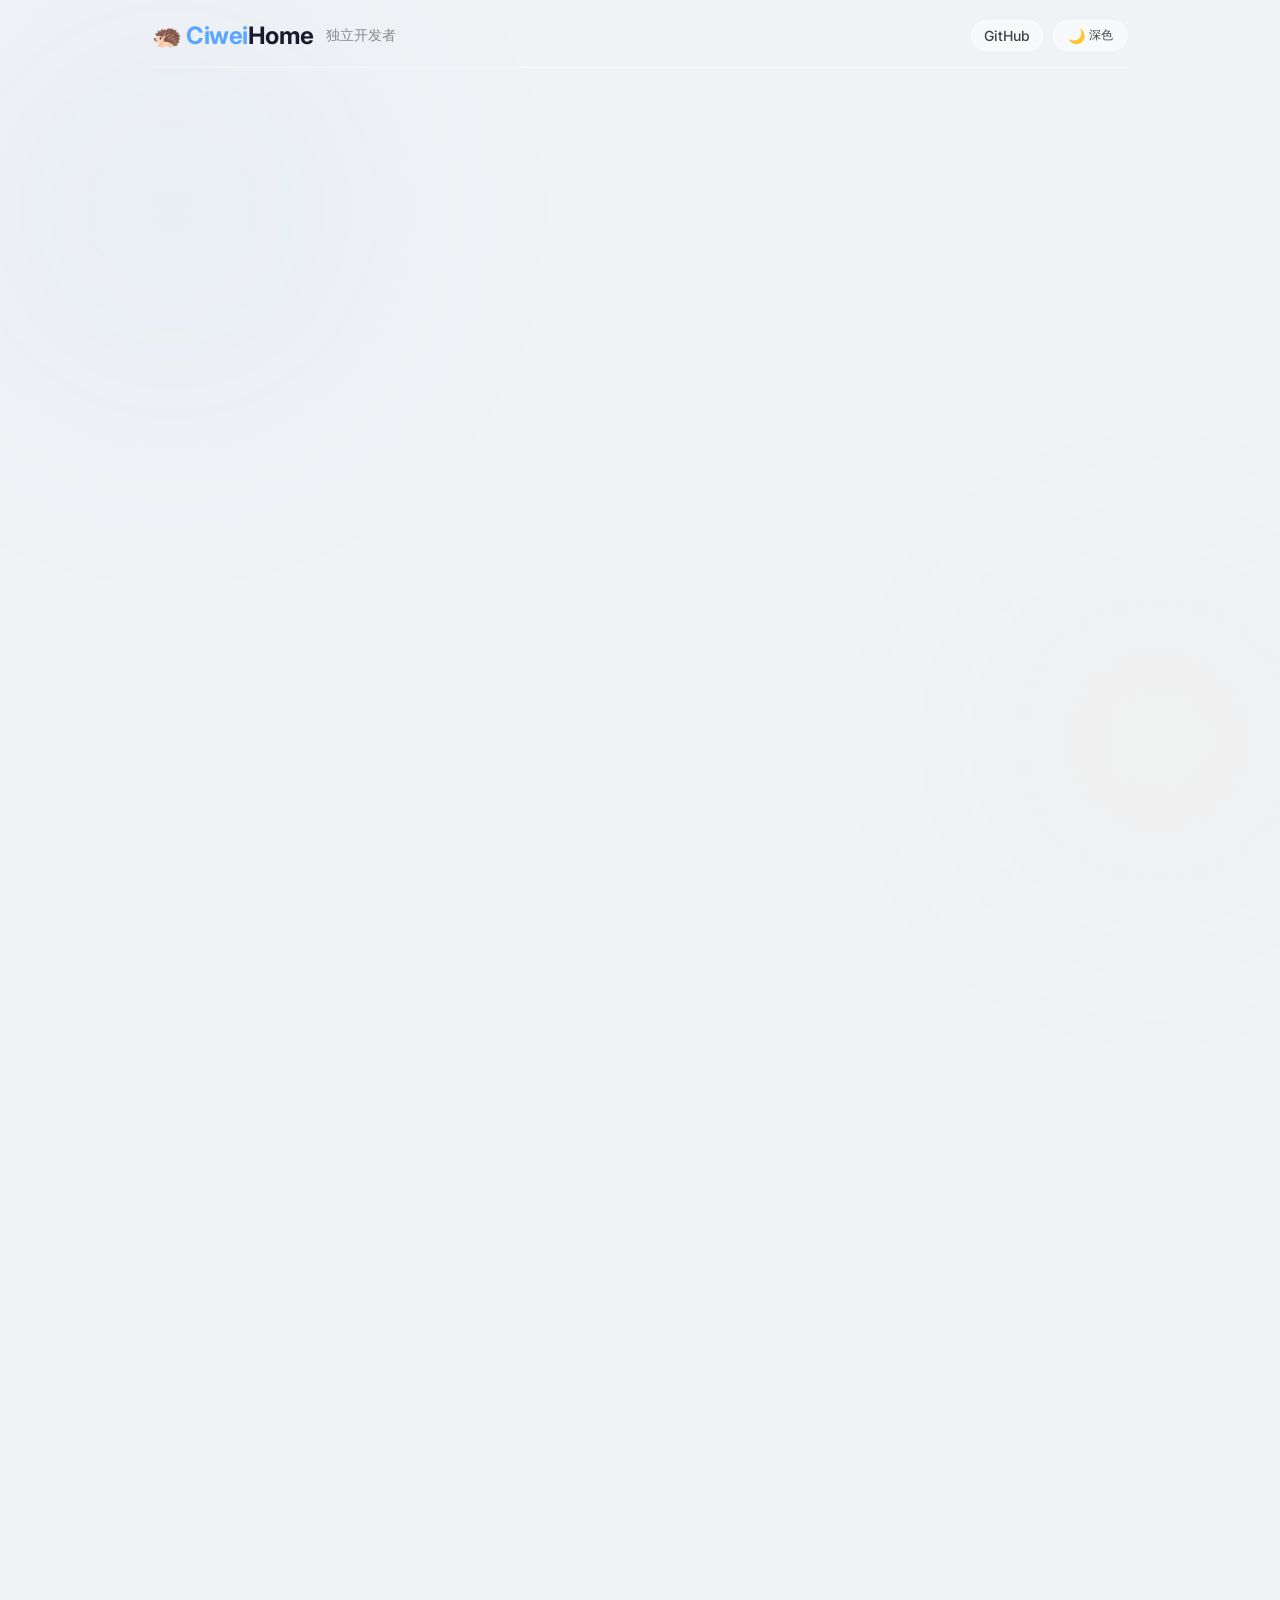
==== commit c1cbeb61: "Add files via upload" ====
--- a/index.html
+++ b/index.html
@@ -3,6 +3,10 @@
 <head>
     <meta charset="UTF-8">
     <meta name="viewport" content="width=device-width, initial-scale=1.0">
+    <!-- 防止浏览器缓存 HTML -->
+    <meta http-equiv="Cache-Control" content="no-cache, no-store, must-revalidate">
+    <meta http-equiv="Pragma" content="no-cache">
+    <meta http-equiv="Expires" content="0">
     <title>CiweiHome</title>
 
     <link rel="preconnect" href="https://fonts.googleapis.com" />
@@ -138,7 +142,8 @@
             color: var(--text-primary);
             transition: color 0.5s ease;
         }
-        .header-left .logo span { color: var(--accent); }
+        .header-left .logo .logo-brand { color: var(--accent); }
+.header-left .logo .logo-suffix { color: var(--text-primary); }
         .header-left .tagline {
             font-size: 14px;
             color: var(--text-muted);
@@ -891,7 +896,7 @@
 
         <header class="header">
             <div class="header-left">
-                <div class="logo">🦔 <span>CiweiHome</span></div>
+                <div class="logo">🦔 <span class="logo-brand">Ciwei</span><span class="logo-suffix">Home</span></div>
                 <span class="tagline" id="headerTagline">独立开发者</span>
             </div>
             <div class="header-right">
@@ -1580,15 +1585,37 @@
         // ================================================================
         // 图片/二维码模态框
         // ================================================================
-        function openImageModal(src) {
-            if (!src) return;
-            const modal = document.getElementById('imageModal');
-            const modalImg = document.getElementById('modalImage');
-            modalImg.src = src;
-            modal.classList.remove('closing');
-            modal.classList.add('active');
-            document.body.style.overflow = 'hidden';
-        }
+        function openImageModal(srcOrEl) {
+    let src = '';
+    
+    // 情况1：传的是字符串（直接是图片地址）
+    if (typeof srcOrEl === 'string') {
+        src = srcOrEl;
+    }
+    // 情况2：传的是 img 元素
+    else if (srcOrEl && srcOrEl.tagName === 'IMG') {
+        src = srcOrEl.src;
+    }
+    // 情况3：传的是容器 div，里面找 img
+    else if (srcOrEl && srcOrEl.querySelector) {
+        const img = srcOrEl.querySelector('img');
+        if (!img) return;
+        src = img.src;
+    }
+    // 其他情况直接返回
+    else {
+        return;
+    }
+    
+    if (!src) return;
+    
+    const modal = document.getElementById('imageModal');
+    const modalImg = document.getElementById('modalImage');
+    modalImg.src = src;
+    modal.classList.remove('closing');
+    modal.classList.add('active');
+    document.body.style.overflow = 'hidden';
+}
 
         function openAvatarModal() {
             const avatarImg = document.getElementById('heroAvatar');
@@ -1920,6 +1947,14 @@
         console.log('📦 博客仓库:', BLOG_REPO);
         console.log('📄 详情页:', DETAIL_PAGE);
     </script>
+<!-- ===== 小刺猬宠物 ===== -->
+<iframe 
+    src="https://xiaociwei01.github.io/CiweiPet/"
+    style="position:fixed;bottom:0;right:0;width:200px;height:240px;border:none;background:transparent;z-index:9998;pointer-events:none;"
+    scrolling="no"
+    allowtransparency="true"
+    title="小刺猬宠物">
+</iframe>
 
 </body>
 </html>
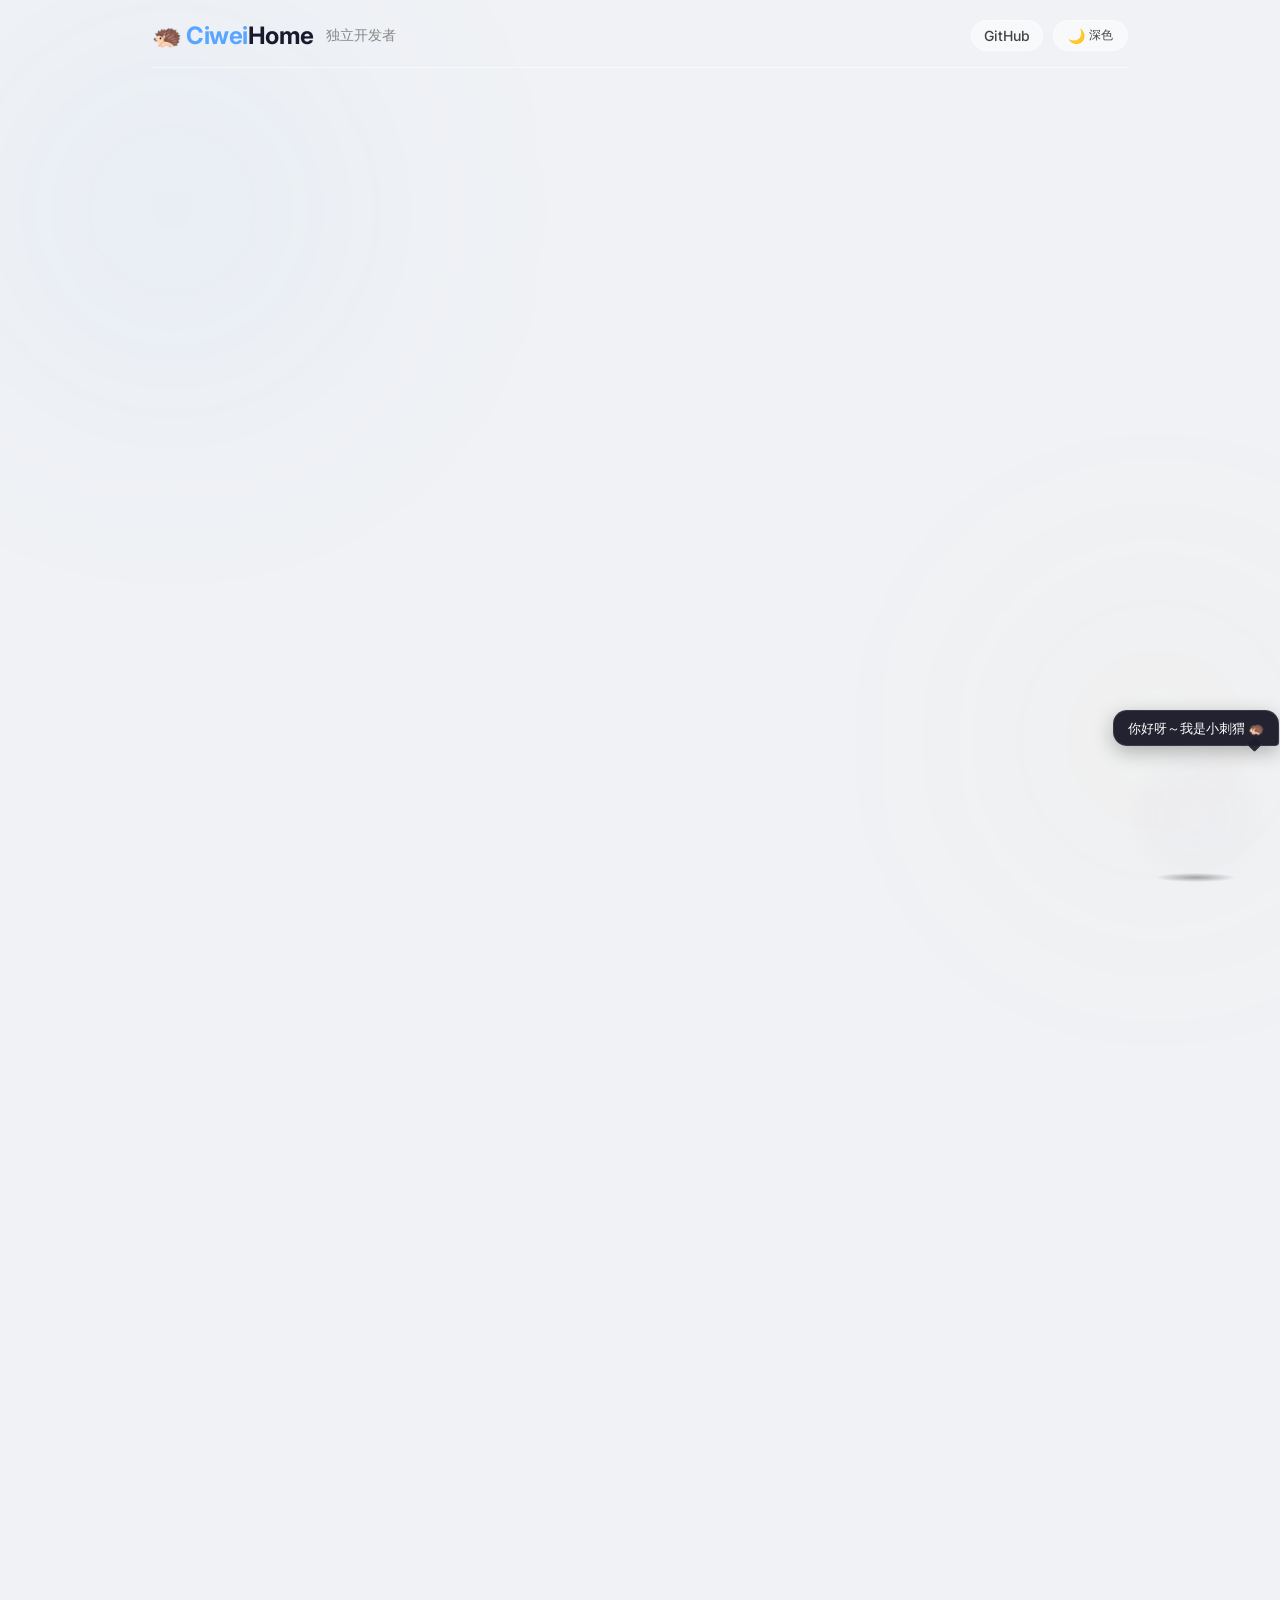
==== commit 7730fb4b: "Add files via upload" ====
--- a/index.html
+++ b/index.html
@@ -1947,14 +1947,10 @@
         console.log('📦 博客仓库:', BLOG_REPO);
         console.log('📄 详情页:', DETAIL_PAGE);
     </script>
-<!-- ===== 小刺猬宠物 ===== -->
-<iframe 
-    src="https://xiaociwei01.github.io/CiweiPet/"
-    style="position:fixed;bottom:0;right:0;width:200px;height:240px;border:none;background:transparent;z-index:9998;pointer-events:none;"
-    scrolling="no"
-    allowtransparency="true"
-    title="小刺猬宠物">
-</iframe>
+
+<!-- 🦔 刺猬宠物 -->
+<link rel="stylesheet" href="https://xiaociwei01.github.io/CiweiHome/ciweipet.css">
+<script src="https://xiaociwei01.github.io/CiweiHome/ciweipet.js" defer></script>
 
 </body>
 </html>
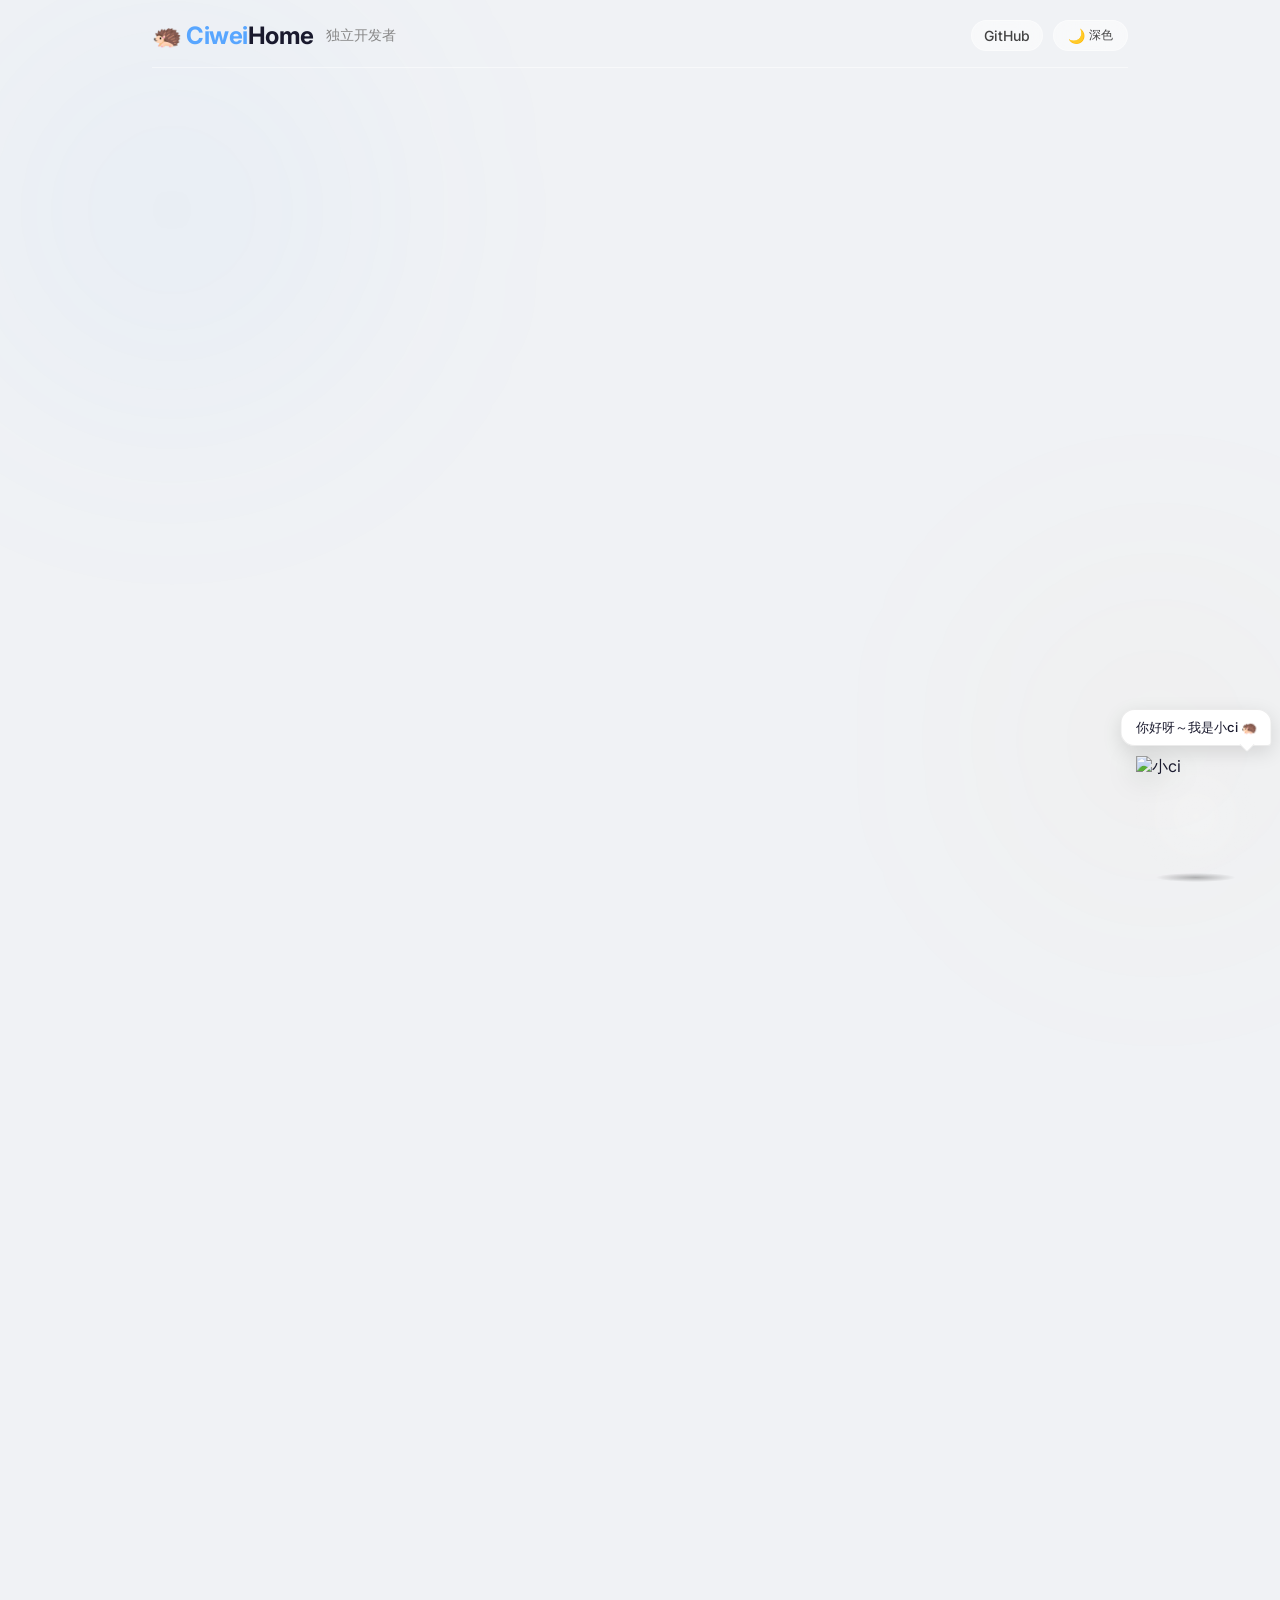
==== commit ff17bfa4: "Add files via upload" ====
--- a/index.html
+++ b/index.html
@@ -3,7 +3,6 @@
 <head>
     <meta charset="UTF-8">
     <meta name="viewport" content="width=device-width, initial-scale=1.0">
-    <!-- 防止浏览器缓存 HTML -->
     <meta http-equiv="Cache-Control" content="no-cache, no-store, must-revalidate">
     <meta http-equiv="Pragma" content="no-cache">
     <meta http-equiv="Expires" content="0">
@@ -143,7 +142,7 @@
             transition: color 0.5s ease;
         }
         .header-left .logo .logo-brand { color: var(--accent); }
-.header-left .logo .logo-suffix { color: var(--text-primary); }
+        .header-left .logo .logo-suffix { color: var(--text-primary); }
         .header-left .tagline {
             font-size: 14px;
             color: var(--text-muted);
@@ -389,6 +388,70 @@
             pointer-events: none;
         }
 
+        /* ================================================================
+           🆕 占位卡（更多作品敬请期待）
+        ================================================================ */
+        .work-card.work-card-placeholder {
+            cursor: default;
+            border-style: dashed;
+            border-width: 2px;
+            border-color: var(--card-border);
+            background: transparent;
+            backdrop-filter: blur(6px);
+        }
+        .work-card.work-card-placeholder:hover {
+            transform: none;
+            box-shadow: var(--card-shadow);
+            border-color: var(--card-border);
+        }
+        .work-card.work-card-placeholder:active {
+            transform: none;
+        }
+        .work-card.work-card-placeholder .work-cover-placeholder {
+            width: 100%;
+            aspect-ratio: 16 / 9;
+            border-radius: var(--radius-sm);
+            margin-bottom: 14px;
+            display: flex;
+            flex-direction: column;
+            align-items: center;
+            justify-content: center;
+            gap: 8px;
+            background: var(--glass-bg);
+            border: 2px dashed var(--card-border);
+            color: var(--text-muted);
+            transition: all var(--transition-base);
+        }
+        .work-card.work-card-placeholder:hover .work-cover-placeholder {
+            background: var(--card-bg);
+            border-color: var(--accent);
+        }
+        .work-card.work-card-placeholder .work-cover-placeholder .ph-icon {
+            font-size: 32px;
+            opacity: 0.5;
+            transition: all var(--transition-base);
+        }
+        .work-card.work-card-placeholder:hover .work-cover-placeholder .ph-icon {
+            opacity: 0.8;
+            transform: scale(1.1);
+        }
+        .work-card.work-card-placeholder .work-cover-placeholder .ph-text {
+            font-size: 13px;
+            letter-spacing: 2px;
+            font-weight: 500;
+        }
+        .work-card.work-card-placeholder .work-name {
+            color: var(--text-muted);
+        }
+        .work-card.work-card-placeholder .work-tags {
+            font-style: italic;
+            opacity: 0.7;
+        }
+        .work-card.work-card-placeholder .work-desc {
+            color: var(--text-muted);
+            opacity: 0.8;
+        }
+
         .platform-switcher {
             display: flex;
             align-items: center;
@@ -454,12 +517,10 @@
             border-color: var(--text-secondary);
         }
 
-        /* ===== 平台控制：隐藏被禁用的平台元素 ===== */
         .platform-hidden {
             display: none !important;
         }
 
-        /* ===== 朋友圈预览（从 CiweiBlog 加载） ===== */
         .recent-posts {
             margin: 6px 0 14px;
             padding: 12px 14px;
@@ -662,9 +723,6 @@
         .empty-state .empty-icon { font-size: 32px; margin-bottom: 6px; }
         .empty-state .empty-text { font-size: 14px; }
 
-        /* ================================================================
-           关于本站 模态框（高级感版本）
-        ================================================================ */
         .about-modal {
             display: none;
             position: fixed;
@@ -726,7 +784,7 @@
             margin-bottom: 18px;
             flex-shrink: 0;
             padding-bottom: 12px;
-            border-bottom: 1px solid var(--border-color);
+            border-bottom: 1px solid var(--card-border);
         }
         .about-modal-title {
             font-size: 18px;
@@ -782,7 +840,7 @@
             background: var(--bg-body);
             padding: 6px 14px;
             border-radius: 8px;
-            border: 1px solid var(--border-color);
+            border: 1px solid var(--card-border);
             transition: all 0.2s;
         }
         .about-tag:hover {
@@ -805,7 +863,7 @@
             padding: 6px 14px;
             border-radius: 8px;
             background: var(--bg-body);
-            border: 1px solid var(--border-color);
+            border: 1px solid var(--card-border);
             transition: all 0.25s;
         }
         .about-link:hover {
@@ -816,7 +874,7 @@
         }
 
         .about-footer {
-            border-top: 1px solid var(--border-color);
+            border-top: 1px solid var(--card-border);
             padding-top: 14px;
             margin-top: 6px;
         }
@@ -826,7 +884,6 @@
             line-height: 1.6;
         }
 
-        /* 源码仓库区域分组 */
         .about-repo-group {
             display: flex;
             flex-direction: column;
@@ -875,6 +932,8 @@
             .platform-switcher { justify-content: center; padding: 6px 12px; }
             .recent-posts .rp-item { font-size: 13px; flex-wrap: wrap; }
             .about-modal-content { max-height: 85vh; padding: 20px 18px 18px; }
+            .work-card.work-card-placeholder .work-cover-placeholder .ph-icon { font-size: 26px; }
+            .work-card.work-card-placeholder .work-cover-placeholder .ph-text { font-size: 12px; letter-spacing: 1.5px; }
         }
         @media (max-width: 400px) {
             .hero-title { font-size: 32px; }
@@ -926,7 +985,7 @@
             </div>
         </section>
 
-        <!-- ===== 作品区（硬编码） ===== -->
+        <!-- ===== 作品区（硬编码 + 占位） ===== -->
         <div class="section-title reveal">🧰 我的作品</div>
         <div class="works-grid" id="worksGrid">
             <!-- 由 JS 硬编码渲染 -->
@@ -998,13 +1057,11 @@
         </div>
         <div class="about-modal-body">
 
-            <!-- 站点信息 -->
             <div class="about-section">
                 <p style="font-size:16px;font-weight:600;color:var(--text-primary);">刺猬之家 · CiweiHome</p>
                 <p style="font-size:14px;color:var(--text-secondary);">独立开发者 · LouFoong</p>
             </div>
 
-            <!-- 技术栈（竖向） -->
             <div class="about-section">
                 <div class="about-section-label">🛠️ 技术栈</div>
                 <div class="about-tag-list">
@@ -1015,7 +1072,6 @@
                 </div>
             </div>
 
-            <!-- 托管平台（竖向） -->
             <div class="about-section">
                 <div class="about-section-label">📦 托管平台</div>
                 <div class="about-tag-list">
@@ -1024,7 +1080,6 @@
                 </div>
             </div>
 
-            <!-- 源码仓库（竖向） -->
             <div class="about-section">
                 <div class="about-section-label">📂 源码GitHub仓库</div>
                 <div class="about-link-list">
@@ -1039,7 +1094,6 @@
                 </p>
             </div>
 
-            <!-- 底部 -->
             <div class="about-footer">
                 <p>💡 本站为纯前端项目 所有数据通过 GitHub API 读写 代码开源于 GitHub</p>
             </div>
@@ -1064,7 +1118,7 @@
         let platformConfig = { netlify: true, github: true };
 
         // ================================================================
-        // 硬编码作品
+        // 硬编码作品（含 2 个占位）
         // ================================================================
         const WORKS = [{
             id: 'solar',
@@ -1077,11 +1131,23 @@
         }, {
             id: 'lunar',
             name: '3D地月系',
-            tags: '开普勒轨道 · 月相 · ISS · 天宫空间站',
+            tags: 'Three.js · 开普勒轨道 · 月相 · ISS · 天宫空间站',
             desc: '地球开普勒公转 · 节气跳转 · 日食/月食实时检测 · 月相模拟 · ISS 与天宫双空间站 · 地轴倾斜',
             cover: 'diyue.jpg',
             primaryLink: 'https://diyue.netlify.app',
             fallbackLink: 'https://xiaociwei01.github.io/diyue/'
+        },
+        // 🆕 占位卡 1
+        {
+            id: 'placeholder-1',
+            placeholder: true,
+            desc: '这里会放我未来的新作品，敬请期待～'
+        },
+        // 🆕 占位卡 2
+        {
+            id: 'placeholder-2',
+            placeholder: true,
+            desc: '下一个惊喜正在路上，很快和你见面！'
         }];
 
         const LINK_CONFIG = {
@@ -1118,9 +1184,6 @@
             return `https://cdn.jsdelivr.net/gh/xiaociwei01/CiweiManager@main/${path}`;
         }
 
-        // ================================================================
-        // 获取当前可用的平台链接（受平台开关控制）
-        // ================================================================
         function getAvailablePlatform(key) {
             const config = LINK_CONFIG[key];
             const primaryAvailable = platformConfig.netlify;
@@ -1147,6 +1210,7 @@
 
         function updatePlatformUI(key) {
             const config = LINK_CONFIG[key];
+            if (!config) return;
             const isPrimary = config.selected === 'primary';
             const dot = document.getElementById('dot-' + key);
             const label = document.getElementById('label-' + key);
@@ -1205,6 +1269,7 @@
 
         function togglePlatform(key) {
             const config = LINK_CONFIG[key];
+            if (!config) return;
             const primaryAvailable = platformConfig.netlify;
             const fallbackAvailable = platformConfig.github;
 
@@ -1240,9 +1305,6 @@
             }
         }
 
-        // ================================================================
-        // 处理导航点击（受平台开关控制）
-        // ================================================================
         function handleNavigate(key) {
             const available = getAvailablePlatform(key);
             if (available) {
@@ -1252,11 +1314,9 @@
             }
         }
 
-        // ================================================================
-        // 直接跳转（受平台开关控制）
-        // ================================================================
         function directNavigate(key, target) {
             const config = LINK_CONFIG[key];
+            if (!config) return;
             const primaryAvailable = platformConfig.netlify;
             const fallbackAvailable = platformConfig.github;
 
@@ -1277,9 +1337,6 @@
             window.open(url, '_blank');
         }
 
-        // ================================================================
-        // 加载平台配置（从 CiweiBlog/platform.json）
-        // ================================================================
         async function loadPlatformConfig() {
             try {
                 const t = Date.now();
@@ -1302,9 +1359,6 @@
             }
         }
 
-        // ================================================================
-        // 应用平台配置（显示/隐藏对应的平台元素 + 最近更新区域）
-        // ================================================================
         function applyPlatformConfig() {
             const workKeys = ['solar', 'lunar', 'friends'];
 
@@ -1390,9 +1444,6 @@
                 }
             });
 
-            // ================================================================
-            // 🆕 控制「最近更新」区域的显示（两个平台都关则隐藏）
-            // ================================================================
             const recentPosts = document.getElementById('recentPosts');
             const anyAvailable = platformConfig.netlify || platformConfig.github;
             if (recentPosts) {
@@ -1405,7 +1456,6 @@
                 }
             }
 
-            // 更新朋友圈的进入按钮
             const friendsBtn = document.getElementById('btn-friends');
             if (friendsBtn) {
                 const available = getAvailablePlatform('friends');
@@ -1418,9 +1468,6 @@
             }
         }
 
-        // ================================================================
-        // Toast（用于显示禁用提示）
-        // ================================================================
         function showToast(msg, type = 'success') {
             let toast = document.getElementById('customToast');
             if (!toast) {
@@ -1431,7 +1478,7 @@
                     transform: translateX(-50%) translateY(80px);
                     background: var(--card-bg, rgba(255,255,255,0.85));
                     backdrop-filter: blur(20px);
-                    border: 1px solid var(--border-color, rgba(0,0,0,0.06));
+                    border: 1px solid var(--card-border, rgba(0,0,0,0.06));
                     color: var(--text-primary, #1a1a2e);
                     padding: 12px 24px;
                     border-radius: 40px;
@@ -1452,7 +1499,7 @@
             }
             toast.textContent = msg;
             toast.className = type === 'error' ? 'toast-error' : '';
-            toast.style.borderColor = type === 'error' ? '#ef4444' : 'var(--border-color, rgba(0,0,0,0.06))';
+            toast.style.borderColor = type === 'error' ? '#ef4444' : 'var(--card-border, rgba(0,0,0,0.06))';
             toast.style.color = type === 'error' ? '#ef4444' : 'var(--text-primary, #1a1a2e)';
             requestAnimationFrame(() => {
                 toast.style.opacity = '1';
@@ -1466,11 +1513,28 @@
         }
 
         // ================================================================
-        // 渲染作品（硬编码）
+        // 渲染作品（硬编码 + 占位卡）
         // ================================================================
         function renderWorks() {
             let html = '';
             WORKS.forEach((work) => {
+                // 🆕 占位卡分支
+                if (work.placeholder) {
+                    html += `
+                        <div class="work-card work-card-placeholder reveal" id="work-${work.id}">
+                            <div class="work-cover-placeholder">
+                                <span class="ph-icon">📦</span>
+                                <span class="ph-text">占位专用空图</span>
+                            </div>
+                            <div class="work-name">更多作品敬请期待</div>
+                            <div class="work-tags">Coming Soon</div>
+                            <div class="work-desc">${work.desc || '这里会放我未来的新作品，敬请期待～'}</div>
+                        </div>
+                    `;
+                    return;
+                }
+
+                // 原有正常作品渲染
                 const cfg = LINK_CONFIG[work.id];
                 const isPrimary = cfg.selected === 'primary';
                 const dotClass = isPrimary ? 'netlify' : 'github';
@@ -1500,13 +1564,16 @@
 
             worksGrid.innerHTML = html;
 
+            // 只对有平台切换的正常作品调用 updatePlatformUI
             WORKS.forEach((work) => {
-                updatePlatformUI(work.id);
+                if (!work.placeholder) {
+                    updatePlatformUI(work.id);
+                }
             });
         }
 
         // ================================================================
-        // 加载朋友圈（从 CiweiBlog 读取 - 原版逻辑）
+        // 加载朋友圈（从 CiweiBlog 读取）
         // ================================================================
         async function fetchRecentPosts() {
             const container = document.getElementById('recentPosts');
@@ -1586,36 +1653,27 @@
         // 图片/二维码模态框
         // ================================================================
         function openImageModal(srcOrEl) {
-    let src = '';
-    
-    // 情况1：传的是字符串（直接是图片地址）
-    if (typeof srcOrEl === 'string') {
-        src = srcOrEl;
-    }
-    // 情况2：传的是 img 元素
-    else if (srcOrEl && srcOrEl.tagName === 'IMG') {
-        src = srcOrEl.src;
-    }
-    // 情况3：传的是容器 div，里面找 img
-    else if (srcOrEl && srcOrEl.querySelector) {
-        const img = srcOrEl.querySelector('img');
-        if (!img) return;
-        src = img.src;
-    }
-    // 其他情况直接返回
-    else {
-        return;
-    }
-    
-    if (!src) return;
-    
-    const modal = document.getElementById('imageModal');
-    const modalImg = document.getElementById('modalImage');
-    modalImg.src = src;
-    modal.classList.remove('closing');
-    modal.classList.add('active');
-    document.body.style.overflow = 'hidden';
-}
+            let src = '';
+            if (typeof srcOrEl === 'string') {
+                src = srcOrEl;
+            } else if (srcOrEl && srcOrEl.tagName === 'IMG') {
+                src = srcOrEl.src;
+            } else if (srcOrEl && srcOrEl.querySelector) {
+                const img = srcOrEl.querySelector('img');
+                if (!img) return;
+                src = img.src;
+            } else {
+                return;
+            }
+            if (!src) return;
+
+            const modal = document.getElementById('imageModal');
+            const modalImg = document.getElementById('modalImage');
+            modalImg.src = src;
+            modal.classList.remove('closing');
+            modal.classList.add('active');
+            document.body.style.overflow = 'hidden';
+        }
 
         function openAvatarModal() {
             const avatarImg = document.getElementById('heroAvatar');
@@ -1744,7 +1802,6 @@
             }
         }
 
-        // ESC 键关闭弹窗
         document.addEventListener('keydown', function(e) {
             if (e.key === 'Escape') {
                 const modal = document.getElementById('aboutModal');
@@ -1755,7 +1812,7 @@
         });
 
         // ================================================================
-        // GSAP 滚动入场动画（双向触发）
+        // GSAP 滚动入场动画
         // ================================================================
         function initGSAP() {
             if (typeof gsap === 'undefined' || typeof ScrollTrigger === 'undefined') {
@@ -1943,7 +2000,7 @@
             setTimeout(initGSAP, 300);
         });
 
-        console.log('🦔 CiweiHome 已启动（平台开关 + 最近更新联动）');
+        console.log('🦔 CiweiHome 已启动（平台开关 + 最近更新联动 + 占位卡）');
         console.log('📦 博客仓库:', BLOG_REPO);
         console.log('📄 详情页:', DETAIL_PAGE);
     </script>
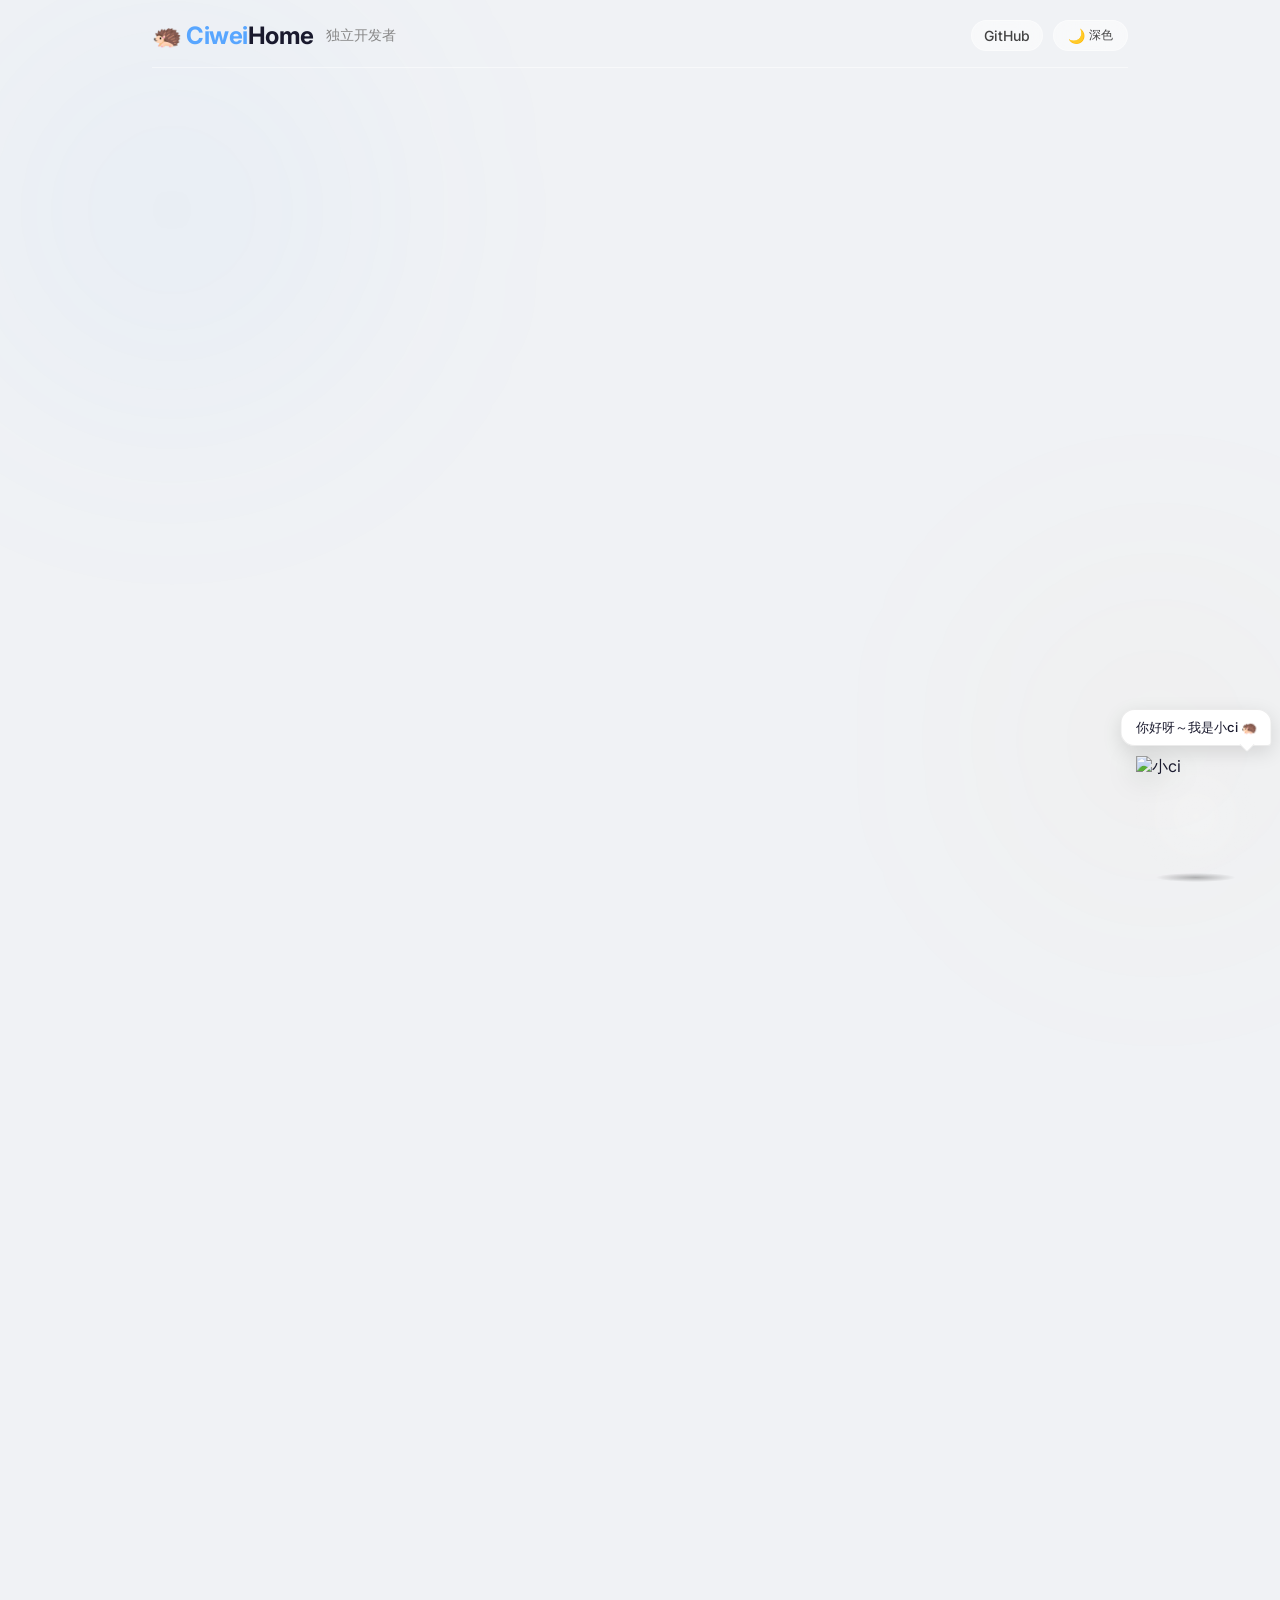
==== commit f6cdc81c: "Add files via upload" ====
--- a/index.html
+++ b/index.html
@@ -7,6 +7,11 @@
     <meta http-equiv="Pragma" content="no-cache">
     <meta http-equiv="Expires" content="0">
     <title>CiweiHome</title>
+    <link rel="manifest" href="manifest.json">
+    <meta name="theme-color" content="#58a6ff">
+    <meta name="apple-mobile-web-app-capable" content="yes">
+    <meta name="apple-mobile-web-app-status-bar-style" content="black-translucent">
+    <meta name="apple-mobile-web-app-title" content="CiweiHome">
 
     <link rel="preconnect" href="https://fonts.googleapis.com" />
     <link rel="preconnect" href="https://fonts.gstatic.com" crossorigin />
@@ -975,9 +980,6 @@
             <p class="hero-sub reveal" id="heroSub">独立开发者</p>
             <div class="hero-signature reveal" id="heroSignature">
                 <p>欢迎来看我的站点</p>
-                <p>本站点使用 Netlify 和 GitHub Pages 作为加载服务 加载服务可系统检测 也可手动选择</p>
-                <p>本站点使用 HTML+CSS+JavaScript 语言开发 评论系统由 Cusdis 实现</p>
-                <p>加载速度有点慢 请耐心等等 谅解一下</p>
             </div>
             <div class="hero-social reveal">
                 <a id="socialWechat">💬 微信</a>
@@ -1085,6 +1087,7 @@
                 <div class="about-link-list">
                     <a href="https://github.com/xiaociwei01/CiweiHome" target="_blank" class="about-link">CiweiHome（主站）</a>
                     <a href="https://github.com/xiaociwei01/CiweiBlog" target="_blank" class="about-link">CiweiBlog（博客后台）</a>
+                    <a href="https://github.com/xiaociwei01/CiweiPet" target="_blank" class="about-link">CiweiPet（宠物后台） </a>
                     <a href="https://github.com/xiaociwei01/xiaotaiyang" target="_blank" class="about-link">3D太阳系</a>
                     <a href="https://github.com/xiaociwei01/diyue" target="_blank" class="about-link">3D地月系</a>
                 </div>
@@ -2008,6 +2011,20 @@
 <!-- 🦔 刺猬宠物 -->
 <link rel="stylesheet" href="https://xiaociwei01.github.io/CiweiHome/ciweipet.css">
 <script src="https://xiaociwei01.github.io/CiweiHome/ciweipet.js" defer></script>
+<!-- 📱 PWA Service Worker -->
+<script>
+if ('serviceWorker' in navigator) {
+    window.addEventListener('load', function () {
+        navigator.serviceWorker.register('./sw.js')
+            .then(function (reg) {
+                console.log('✅ SW 已注册:', reg.scope);
+            })
+            .catch(function (err) {
+                console.warn('SW 注册失败:', err);
+            });
+    });
+}
+</script>
 
 </body>
 </html>
